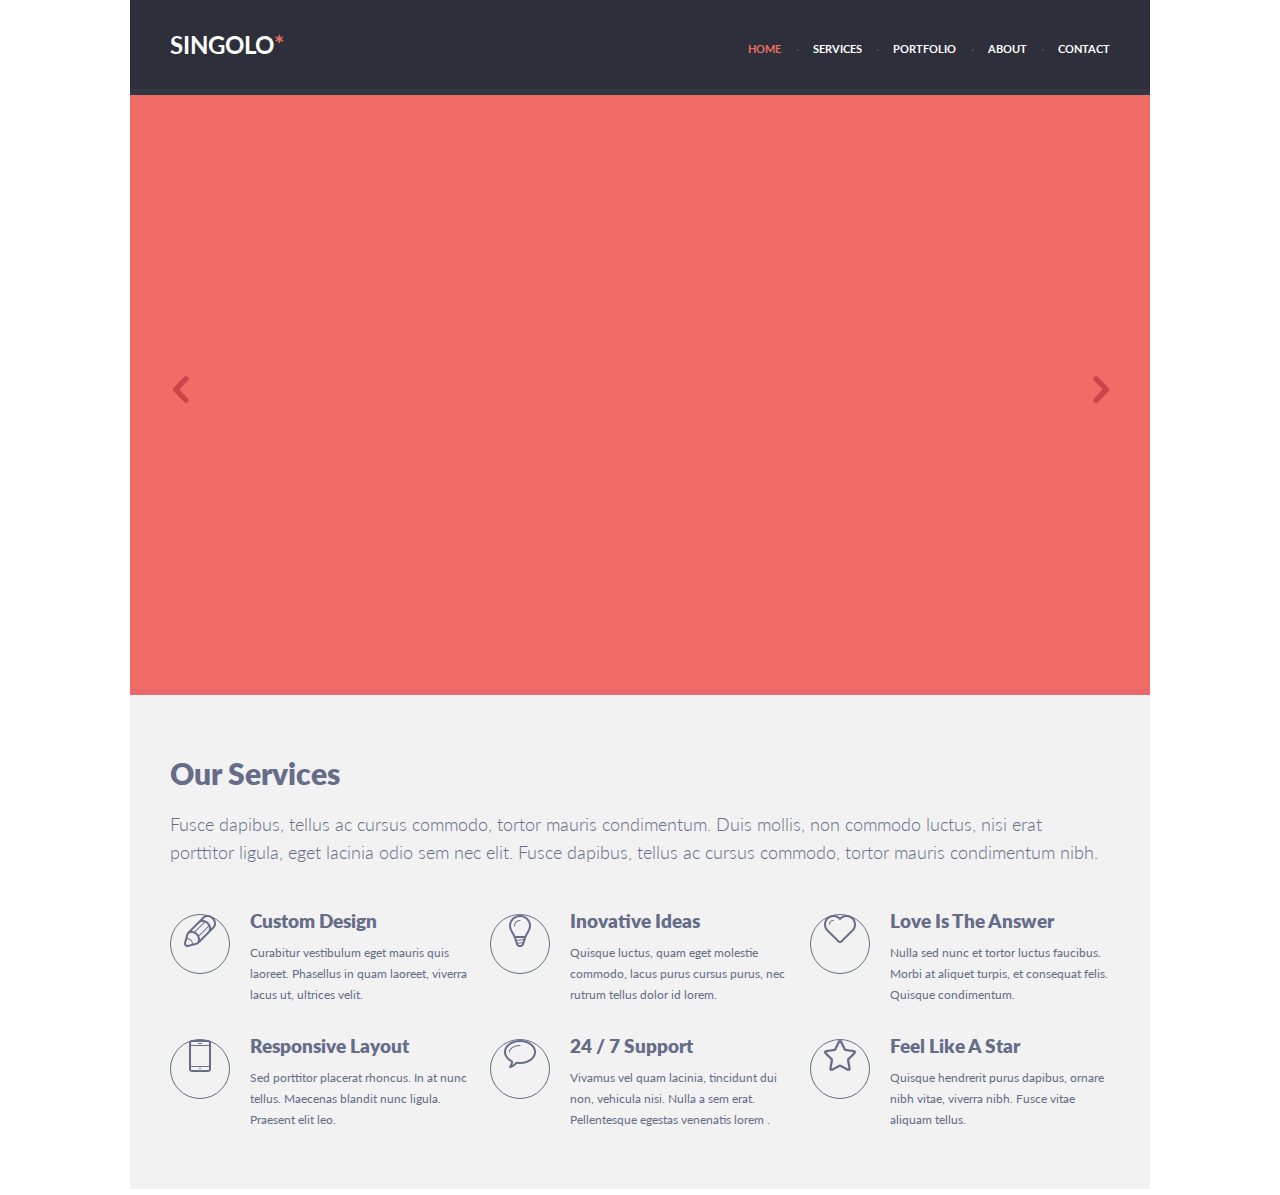
==== Singolo1.html @ 8dba2033 "init: add singolo stage 1" ====
<!DOCTYPE html>
<html lang="en">

<head>
    <meta charset="UTF-8">
    <meta name="viewport" content="width=device-width, initial-scale=1.0">
    <title>Singolo1</title>
    <link rel="stylesheet" href="Singolo1.css">
</head>

<body>
    <header>
        <div class="header">
            <h1>SINGOLO<span>*</span></h1>
            <nav class="header__nav">
                <ul class="nav-list">
                    <li class="list-item list-item_active"><a href="">HOME</a></li>
                    <li class="list-item"><a href="">SERVICES</a></li>
                    <li class="list-item"><a href="">PORTFOLIO</a></li>
                    <li class="list-item"><a href="">ABOUT</a></li>
                    <li class="list-item"><a href="">CONTACT</a></li>
                </ul>
            </nav>
        </div>
    </header>

    <section class="slider">
        <div class="slider__img">

        </div>
        <div class="slider__arrows">
            <a class="left-arrow"></a>
            <a class="right-arrow"></a>
        </div>

    </section>
    <section class="services">
        <div class="article">
            <h2 class="article__header">Our Services</h2>
            <p class="article__text">Fusce dapibus, tellus ac cursus commodo, tortor mauris condimentum. Duis mollis,
                non
                commodo luctus, nisi
                erat porttitor ligula, eget lacinia odio sem nec elit. Fusce dapibus, tellus ac cursus commodo, tortor
                mauris condimentum nibh.</p>
        </div>
        <div class="layout-3-columns">
            <div class="service">
                <div class="service__icon">
                    <img src="assets/images/services/pen.png" alt="pen">
                </div>
                <div class="service__description">
                    <h3>Custom Design</h3>
                    <p>Curabitur vestibulum eget mauris quis laoreet. Phasellus in quam laoreet, viverra lacus ut,
                        ultrices velit.</p>
                </div>

            </div>
            <div class="service">
                <div class="service__icon">
                    <img src="assets/images/services/bulb.png" alt="bulb">
                </div>
                <div class="service__description">
                    <h3>Inovative Ideas</h3>
                    <p>Quisque luctus, quam eget molestie commodo, lacus purus cursus purus, nec rutrum tellus dolor
                        id
                        lorem.</p>
                </div>

            </div>
            <div class="service">
                <div class="service__icon">
                    <img src="assets/images/services/heart.png" alt="heart">
                </div>
                <div class="service__description">
                    <h3>Love Is The Answer</h3>
                    <p>Nulla sed nunc et tortor luctus faucibus. Morbi at aliquet turpis, et consequat felis.
                        Quisque
                        condimentum.</p>
                </div>

            </div>
        </div>
        <div class="layout-3-columns">
            <div class="service">
                <div class="service__icon">
                    <img src="assets/images/services/phone.png" alt="phone">
                </div>
                <div class="service__description">
                    <h3>Responsive Layout</h3>
                    <p>Sed porttitor placerat rhoncus. In at nunc tellus. Maecenas blandit nunc ligula. Praesent
                        elit
                        leo.</p>
                </div>

            </div>
            <div class="service">
                <div class="service__icon">
                    <img src="assets/images/services/bubble.png" alt="bubble">
                </div>
                <div class="service__description">
                    <h3>24 / 7 Support</h3>
                    <p>Vivamus vel quam lacinia, tincidunt dui non, vehicula nisi. Nulla a sem erat. Pellentesque
                        egestas venenatis lorem .</p>
                </div>

            </div>
            <div class="service">
                <div class="service__icon">
                    <img src="assets/images/services/star.png" alt="star">
                </div>
                <div class="service__description">
                    <h3>Feel Like A Star</h3>
                    <p>Quisque hendrerit purus dapibus, ornare nibh vitae, viverra nibh. Fusce vitae aliquam tellus.
                    </p>
                </div>

            </div>

        </div>


    </section>


</body>

</html>
---- Singolo1.css ----
@font-face {
    font-family: Lato-Bold;
    src: url(assets/fonts/Lato-Bold.ttf);
    font-weight: normal;
    font-style: normal;

}

@font-face {
    font-family: Lato-Black;
    src: url(assets/fonts/Lato-Black.ttf);
    font-weight: normal;
    font-style: normal;

}

@font-face {
    font-family: Lato-Light;
    src: url(assets/fonts/Lato-Light.ttf);
    font-weight: normal;
    font-style: normal;

}

@font-face {
    font-family: Lato-Regular;
    src: url(assets/fonts/Lato-Regular.ttf);
    font-weight: normal;
    font-style: normal;

}

* {
    box-sizing: border-box;
    margin: 0;
}

html {
    font-size: 10px;
}

body {
    font-size: 1.6rem;
}

header,
section {
    max-width: 1020px;
    margin: auto;
}

a {
    text-decoration: none;
    color: inherit;
    cursor: pointer;
}

.header {
    display: flex;
    justify-content: space-between;
    align-items: center;
    padding: 0 30px;
    height: 95px;
    border-bottom: solid 6px #323746;
    background-color: #2d303a;
}


h1 {
    padding: 0 10px;
    font-family: Lato-Bold;
    text-decoration: none;
    color: #ffffff;
    font-size: 2.4rem;
}

h1 span {
    color: #f06c64;
}

.header__nav {
    font-family: Lato-Bold;
    padding: 0 10px;
}

.nav-list {
    display: flex;
    padding-top: 7px;
}

.list-item {
    position: relative;
    list-style: none;
    color: #ffffff;
    text-decoration: none;
    font-size: 1.14rem;
    margin-left: 31.5px;

}

.list-item:hover {
    color: #f06c64;

}

.list-item::before {
    content: '.';
    position: absolute;
    left: -17px;
    top: -6px;
    font-size: 1.5rem;
    color: #494e62;
}

.list-item:first-child::before {
    display: none;
}

.list-item_active {
    color: #f06c64;
}

.slider {
    height: 600px;
    border-bottom: solid 6px #ea676b;
    background-color: #f06c64;
    position: relative;
}


.slider__arrows>a {
    display: block;
    position: absolute;
    height: 31px;
    width: 20px;
    background-image: url(assets/images/slider/chev.png);
    background-repeat: no-repeat;
    background-position: center;
}

.left-arrow {
    top: 47%;
    left: 4%;

}

.right-arrow {
    top: 47%;
    right: 3.8%;
    transform: rotate(180deg);
}

.services {
    height: 500px;
    border-bottom: solid 6px #ffffff;
    background-color: #f2f2f2;
    padding: 60px 30px 0;
}

.article {
    margin-bottom: 48px;
    padding: 0 10px;
    color: #666d89;
}

.article__header {
    font-family: Lato-Black;
    font-size: 3rem;
}

.article__text {
    padding-top: 19px;
    line-height: 2.8rem;

    font-family: Lato-Light;
    font-size: 1.8rem;
}

.layout-3-columns {
    display: flex;
    margin-bottom: 34px;
}

.service {
    display: flex;
    width: 320px;

}

.service__icon {
    align-self: flex-start;
    height: 60px;
    width: 60px;
    margin: 0 10px;
    border: solid 1.5px #666d89;
    border-radius: 50%;
    text-align: center;
    vertical-align: middle;
}

.service__icon img {
    display: inline-block;
}

.service__description {
    width: 220px;
    margin: 0 10px;
    color: #666d89;

}

.service__description h3 {
    font-family: Lato-Black;
    font-weight: bold;
    line-height: 1.5rem;
}

.service__description p {
    padding-top: 13px;
    font-family: Lato-Regular;
    font-size: 1.2rem;
    line-height: 2.1rem;

}
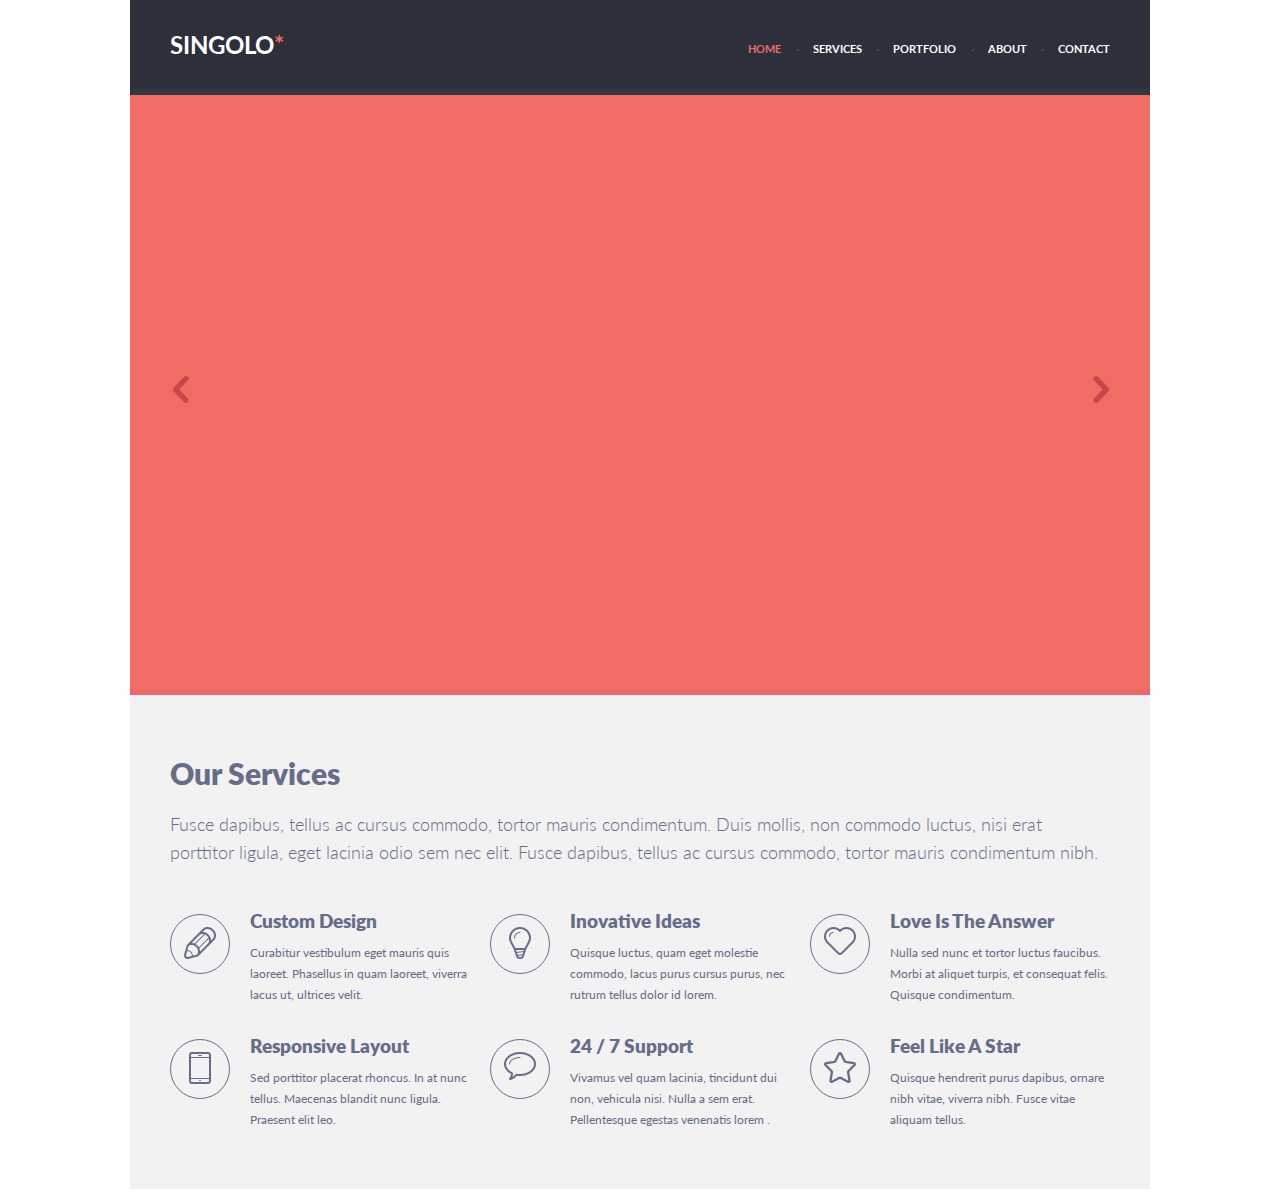
==== commit 63767728: "feat: add iphone images, finish service section" ====
--- a/Singolo1.html
+++ b/Singolo1.html
@@ -1,127 +1,124 @@
 <!DOCTYPE html>
 <html lang="en">
+  <head>
+    <meta charset="UTF-8" />
+    <meta name="viewport" content="width=device-width, initial-scale=1.0" />
+    <title>Singolo1</title>
+    <link rel="stylesheet" href="Singolo1.css" />
+  </head>
 
-<head>
-    <meta charset="UTF-8">
-    <meta name="viewport" content="width=device-width, initial-scale=1.0">
-    <title>Singolo1</title>
-    <link rel="stylesheet" href="Singolo1.css">
-</head>
-
-<body>
+  <body>
     <header>
-        <div class="header">
-            <h1>SINGOLO<span>*</span></h1>
-            <nav class="header__nav">
-                <ul class="nav-list">
-                    <li class="list-item list-item_active"><a href="">HOME</a></li>
-                    <li class="list-item"><a href="">SERVICES</a></li>
-                    <li class="list-item"><a href="">PORTFOLIO</a></li>
-                    <li class="list-item"><a href="">ABOUT</a></li>
-                    <li class="list-item"><a href="">CONTACT</a></li>
-                </ul>
-            </nav>
-        </div>
+      <div class="header">
+        <h1>SINGOLO<span>*</span></h1>
+        <nav class="header__nav">
+          <ul class="nav-list">
+            <li class="list-item list-item_active"><a href="">HOME</a></li>
+            <li class="list-item"><a href="">SERVICES</a></li>
+            <li class="list-item"><a href="">PORTFOLIO</a></li>
+            <li class="list-item"><a href="">ABOUT</a></li>
+            <li class="list-item"><a href="">CONTACT</a></li>
+          </ul>
+        </nav>
+      </div>
     </header>
 
     <section class="slider">
-        <div class="slider__img">
-
-        </div>
-        <div class="slider__arrows">
-            <a class="left-arrow"></a>
-            <a class="right-arrow"></a>
-        </div>
-
+      <div class="slider__arrows">
+        <a class="left-arrow"></a>
+        <a class="right-arrow"></a>
+      </div>
+      <div class="slider__img">
+        <div class="iphone"></div>
+        <div class="iphone iphone_horizontal"></div>
+      </div>
     </section>
     <section class="services">
-        <div class="article">
-            <h2 class="article__header">Our Services</h2>
-            <p class="article__text">Fusce dapibus, tellus ac cursus commodo, tortor mauris condimentum. Duis mollis,
-                non
-                commodo luctus, nisi
-                erat porttitor ligula, eget lacinia odio sem nec elit. Fusce dapibus, tellus ac cursus commodo, tortor
-                mauris condimentum nibh.</p>
+      <div class="article">
+        <h2 class="article__header">Our Services</h2>
+        <p class="article__text">
+          Fusce dapibus, tellus ac cursus commodo, tortor mauris condimentum.
+          Duis mollis, non commodo luctus, nisi erat porttitor ligula, eget
+          lacinia odio sem nec elit. Fusce dapibus, tellus ac cursus commodo,
+          tortor mauris condimentum nibh.
+        </p>
+      </div>
+      <div class="layout-3-columns">
+        <div class="service">
+          <div class="service__icon">
+            <img src="assets/images/services/pen.png" alt="pen" />
+          </div>
+          <div class="service__description">
+            <h3>Custom Design</h3>
+            <p>
+              Curabitur vestibulum eget mauris quis laoreet. Phasellus in quam
+              laoreet, viverra lacus ut, ultrices velit.
+            </p>
+          </div>
         </div>
-        <div class="layout-3-columns">
-            <div class="service">
-                <div class="service__icon">
-                    <img src="assets/images/services/pen.png" alt="pen">
-                </div>
-                <div class="service__description">
-                    <h3>Custom Design</h3>
-                    <p>Curabitur vestibulum eget mauris quis laoreet. Phasellus in quam laoreet, viverra lacus ut,
-                        ultrices velit.</p>
-                </div>
-
-            </div>
-            <div class="service">
-                <div class="service__icon">
-                    <img src="assets/images/services/bulb.png" alt="bulb">
-                </div>
-                <div class="service__description">
-                    <h3>Inovative Ideas</h3>
-                    <p>Quisque luctus, quam eget molestie commodo, lacus purus cursus purus, nec rutrum tellus dolor
-                        id
-                        lorem.</p>
-                </div>
-
-            </div>
-            <div class="service">
-                <div class="service__icon">
-                    <img src="assets/images/services/heart.png" alt="heart">
-                </div>
-                <div class="service__description">
-                    <h3>Love Is The Answer</h3>
-                    <p>Nulla sed nunc et tortor luctus faucibus. Morbi at aliquet turpis, et consequat felis.
-                        Quisque
-                        condimentum.</p>
-                </div>
-
-            </div>
+        <div class="service">
+          <div class="service__icon">
+            <img src="assets/images/services/bulb.png" alt="bulb" />
+          </div>
+          <div class="service__description">
+            <h3>Inovative Ideas</h3>
+            <p>
+              Quisque luctus, quam eget molestie commodo, lacus purus cursus
+              purus, nec rutrum tellus dolor id lorem.
+            </p>
+          </div>
         </div>
-        <div class="layout-3-columns">
-            <div class="service">
-                <div class="service__icon">
-                    <img src="assets/images/services/phone.png" alt="phone">
-                </div>
-                <div class="service__description">
-                    <h3>Responsive Layout</h3>
-                    <p>Sed porttitor placerat rhoncus. In at nunc tellus. Maecenas blandit nunc ligula. Praesent
-                        elit
-                        leo.</p>
-                </div>
-
-            </div>
-            <div class="service">
-                <div class="service__icon">
-                    <img src="assets/images/services/bubble.png" alt="bubble">
-                </div>
-                <div class="service__description">
-                    <h3>24 / 7 Support</h3>
-                    <p>Vivamus vel quam lacinia, tincidunt dui non, vehicula nisi. Nulla a sem erat. Pellentesque
-                        egestas venenatis lorem .</p>
-                </div>
-
-            </div>
-            <div class="service">
-                <div class="service__icon">
-                    <img src="assets/images/services/star.png" alt="star">
-                </div>
-                <div class="service__description">
-                    <h3>Feel Like A Star</h3>
-                    <p>Quisque hendrerit purus dapibus, ornare nibh vitae, viverra nibh. Fusce vitae aliquam tellus.
-                    </p>
-                </div>
-
-            </div>
-
+        <div class="service">
+          <div class="service__icon">
+            <img src="assets/images/services/heart.png" alt="heart" />
+          </div>
+          <div class="service__description">
+            <h3>Love Is The Answer</h3>
+            <p>
+              Nulla sed nunc et tortor luctus faucibus. Morbi at aliquet turpis,
+              et consequat felis. Quisque condimentum.
+            </p>
+          </div>
         </div>
-
-
+      </div>
+      <div class="layout-3-columns">
+        <div class="service">
+          <div class="service__icon">
+            <img src="assets/images/services/phone.png" alt="phone" />
+          </div>
+          <div class="service__description">
+            <h3>Responsive Layout</h3>
+            <p>
+              Sed porttitor placerat rhoncus. In at nunc tellus. Maecenas
+              blandit nunc ligula. Praesent elit leo.
+            </p>
+          </div>
+        </div>
+        <div class="service">
+          <div class="service__icon">
+            <img src="assets/images/services/bubble.png" alt="bubble" />
+          </div>
+          <div class="service__description">
+            <h3>24 / 7 Support</h3>
+            <p>
+              Vivamus vel quam lacinia, tincidunt dui non, vehicula nisi. Nulla
+              a sem erat. Pellentesque egestas venenatis lorem .
+            </p>
+          </div>
+        </div>
+        <div class="service">
+          <div class="service__icon">
+            <img src="assets/images/services/star.png" alt="star" />
+          </div>
+          <div class="service__description">
+            <h3>Feel Like A Star</h3>
+            <p>
+              Quisque hendrerit purus dapibus, ornare nibh vitae, viverra nibh.
+              Fusce vitae aliquam tellus.
+            </p>
+          </div>
+        </div>
+      </div>
     </section>
-
-
-</body>
-
-</html>+  </body>
+</html>
--- a/Singolo1.css
+++ b/Singolo1.css
@@ -1,224 +1,213 @@
 @font-face {
-    font-family: Lato-Bold;
-    src: url(assets/fonts/Lato-Bold.ttf);
-    font-weight: normal;
-    font-style: normal;
-
-}
-
-@font-face {
-    font-family: Lato-Black;
-    src: url(assets/fonts/Lato-Black.ttf);
-    font-weight: normal;
-    font-style: normal;
-
-}
-
-@font-face {
-    font-family: Lato-Light;
-    src: url(assets/fonts/Lato-Light.ttf);
-    font-weight: normal;
-    font-style: normal;
-
-}
-
-@font-face {
-    font-family: Lato-Regular;
-    src: url(assets/fonts/Lato-Regular.ttf);
-    font-weight: normal;
-    font-style: normal;
-
+  font-family: Lato-Bold;
+  src: url(assets/fonts/Lato-Bold.ttf);
+  font-weight: normal;
+  font-style: normal;
+}
+
+@font-face {
+  font-family: Lato-Black;
+  src: url(assets/fonts/Lato-Black.ttf);
+  font-weight: normal;
+  font-style: normal;
+}
+
+@font-face {
+  font-family: Lato-Light;
+  src: url(assets/fonts/Lato-Light.ttf);
+  font-weight: normal;
+  font-style: normal;
+}
+
+@font-face {
+  font-family: Lato-Regular;
+  src: url(assets/fonts/Lato-Regular.ttf);
+  font-weight: normal;
+  font-style: normal;
 }
 
 * {
-    box-sizing: border-box;
-    margin: 0;
+  box-sizing: border-box;
+  margin: 0;
 }
 
 html {
-    font-size: 10px;
+  font-size: 10px;
 }
 
 body {
-    font-size: 1.6rem;
+  font-size: 1.6rem;
 }
 
 header,
 section {
-    max-width: 1020px;
-    margin: auto;
+  max-width: 1020px;
+  margin: auto;
 }
 
 a {
-    text-decoration: none;
-    color: inherit;
-    cursor: pointer;
+  text-decoration: none;
+  color: inherit;
+  cursor: pointer;
 }
 
 .header {
-    display: flex;
-    justify-content: space-between;
-    align-items: center;
-    padding: 0 30px;
-    height: 95px;
-    border-bottom: solid 6px #323746;
-    background-color: #2d303a;
-}
-
+  display: flex;
+  justify-content: space-between;
+  align-items: center;
+  padding: 0 30px;
+  height: 95px;
+  border-bottom: solid 6px #323746;
+  background-color: #2d303a;
+}
 
 h1 {
-    padding: 0 10px;
-    font-family: Lato-Bold;
-    text-decoration: none;
-    color: #ffffff;
-    font-size: 2.4rem;
+  padding: 0 10px;
+  font-family: Lato-Bold;
+  text-decoration: none;
+  color: #ffffff;
+  font-size: 2.4rem;
 }
 
 h1 span {
-    color: #f06c64;
+  color: #f06c64;
 }
 
 .header__nav {
-    font-family: Lato-Bold;
-    padding: 0 10px;
+  font-family: Lato-Bold;
+  padding: 0 10px;
 }
 
 .nav-list {
-    display: flex;
-    padding-top: 7px;
+  display: flex;
+  padding-top: 7px;
 }
 
 .list-item {
-    position: relative;
-    list-style: none;
-    color: #ffffff;
-    text-decoration: none;
-    font-size: 1.14rem;
-    margin-left: 31.5px;
-
+  position: relative;
+  list-style: none;
+  color: #ffffff;
+  text-decoration: none;
+  font-size: 1.14rem;
+  margin-left: 31.5px;
 }
 
 .list-item:hover {
-    color: #f06c64;
-
+  color: #f06c64;
 }
 
 .list-item::before {
-    content: '.';
-    position: absolute;
-    left: -17px;
-    top: -6px;
-    font-size: 1.5rem;
-    color: #494e62;
+  content: ".";
+  position: absolute;
+  left: -17px;
+  top: -6px;
+  font-size: 1.5rem;
+  color: #494e62;
 }
 
 .list-item:first-child::before {
-    display: none;
+  display: none;
 }
 
 .list-item_active {
-    color: #f06c64;
+  color: #f06c64;
 }
 
 .slider {
-    height: 600px;
-    border-bottom: solid 6px #ea676b;
-    background-color: #f06c64;
-    position: relative;
-}
-
-
-.slider__arrows>a {
-    display: block;
-    position: absolute;
-    height: 31px;
-    width: 20px;
-    background-image: url(assets/images/slider/chev.png);
-    background-repeat: no-repeat;
-    background-position: center;
+  height: 600px;
+  border-bottom: solid 6px #ea676b;
+  background-color: #f06c64;
+  position: relative;
+}
+
+.slider__arrows > a {
+  display: block;
+  position: absolute;
+  height: 31px;
+  width: 20px;
+  background-image: url(assets/images/slider/chev.png);
+  background-repeat: no-repeat;
+  background-position: center;
 }
 
 .left-arrow {
-    top: 47%;
-    left: 4%;
-
+  top: 47%;
+  left: 4%;
 }
 
 .right-arrow {
-    top: 47%;
-    right: 3.8%;
-    transform: rotate(180deg);
+  top: 47%;
+  right: 3.8%;
+  transform: rotate(180deg);
+}
+.slider__img {
 }
 
 .services {
-    height: 500px;
-    border-bottom: solid 6px #ffffff;
-    background-color: #f2f2f2;
-    padding: 60px 30px 0;
+  height: 500px;
+  border-bottom: solid 6px #ffffff;
+  background-color: #f2f2f2;
+  padding: 60px 30px 0;
 }
 
 .article {
-    margin-bottom: 48px;
-    padding: 0 10px;
-    color: #666d89;
+  margin-bottom: 48px;
+  padding: 0 10px;
+  color: #666d89;
 }
 
 .article__header {
-    font-family: Lato-Black;
-    font-size: 3rem;
+  font-family: Lato-Black;
+  font-size: 3rem;
 }
 
 .article__text {
-    padding-top: 19px;
-    line-height: 2.8rem;
-
-    font-family: Lato-Light;
-    font-size: 1.8rem;
+  padding-top: 19px;
+  line-height: 2.8rem;
+
+  font-family: Lato-Light;
+  font-size: 1.8rem;
 }
 
 .layout-3-columns {
-    display: flex;
-    margin-bottom: 34px;
+  display: flex;
+  margin-bottom: 34px;
 }
 
 .service {
-    display: flex;
-    width: 320px;
-
+  display: flex;
+  width: 320px;
 }
 
 .service__icon {
-    align-self: flex-start;
-    height: 60px;
-    width: 60px;
-    margin: 0 10px;
-    border: solid 1.5px #666d89;
-    border-radius: 50%;
-    text-align: center;
-    vertical-align: middle;
+  align-self: flex-start;
+  height: 60px;
+  width: 60px;
+  margin: 0 10px;
+  border: solid 1.5px #666d89;
+  border-radius: 50%;
+  text-align: center;
+  padding-top: 12px;
 }
 
 .service__icon img {
-    display: inline-block;
 }
 
 .service__description {
-    width: 220px;
-    margin: 0 10px;
-    color: #666d89;
-
+  width: 220px;
+  margin: 0 10px;
+  color: #666d89;
 }
 
 .service__description h3 {
-    font-family: Lato-Black;
-    font-weight: bold;
-    line-height: 1.5rem;
+  font-family: Lato-Black;
+  font-weight: bold;
+  line-height: 1.5rem;
 }
 
 .service__description p {
-    padding-top: 13px;
-    font-family: Lato-Regular;
-    font-size: 1.2rem;
-    line-height: 2.1rem;
-
-}+  padding-top: 13px;
+  font-family: Lato-Regular;
+  font-size: 1.2rem;
+  line-height: 2.1rem;
+}
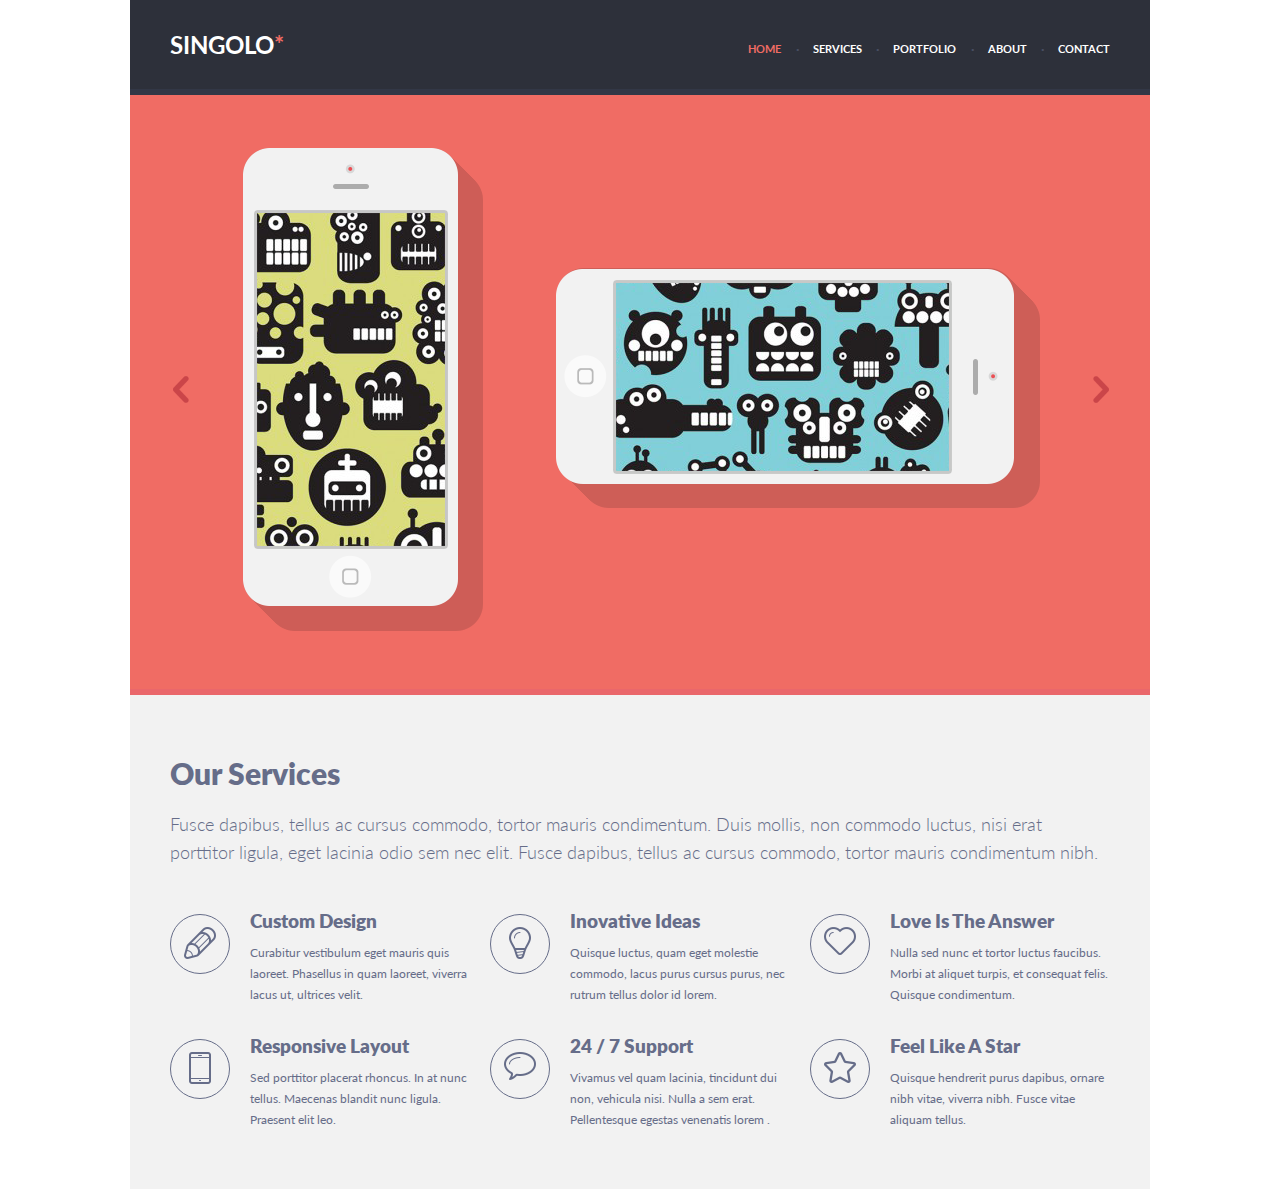
==== commit 2d2b70e2: "feat: add slider images" ====
--- a/Singolo1.html
+++ b/Singolo1.html
@@ -1,124 +1,131 @@
 <!DOCTYPE html>
 <html lang="en">
-  <head>
+
+<head>
     <meta charset="UTF-8" />
     <meta name="viewport" content="width=device-width, initial-scale=1.0" />
     <title>Singolo1</title>
     <link rel="stylesheet" href="Singolo1.css" />
-  </head>
+</head>
 
-  <body>
+<body>
     <header>
-      <div class="header">
-        <h1>SINGOLO<span>*</span></h1>
-        <nav class="header__nav">
-          <ul class="nav-list">
-            <li class="list-item list-item_active"><a href="">HOME</a></li>
-            <li class="list-item"><a href="">SERVICES</a></li>
-            <li class="list-item"><a href="">PORTFOLIO</a></li>
-            <li class="list-item"><a href="">ABOUT</a></li>
-            <li class="list-item"><a href="">CONTACT</a></li>
-          </ul>
-        </nav>
-      </div>
+        <div class="header">
+            <h1>SINGOLO<span>*</span></h1>
+            <nav class="header__nav">
+                <ul class="nav-list">
+                    <li class="list-item list-item_active"><a href="">HOME</a></li>
+                    <li class="list-item"><a href="">SERVICES</a></li>
+                    <li class="list-item"><a href="">PORTFOLIO</a></li>
+                    <li class="list-item"><a href="">ABOUT</a></li>
+                    <li class="list-item"><a href="">CONTACT</a></li>
+                </ul>
+            </nav>
+        </div>
     </header>
 
     <section class="slider">
-      <div class="slider__arrows">
-        <a class="left-arrow"></a>
-        <a class="right-arrow"></a>
-      </div>
-      <div class="slider__img">
-        <div class="iphone"></div>
-        <div class="iphone iphone_horizontal"></div>
-      </div>
+        <div class="slider__arrows">
+            <a class="left-arrow"></a>
+            <a class="right-arrow"></a>
+        </div>
+        <div class="slider__img">
+            <div class="iphone iphone_vertical"></div>
+            <div class="shadow shadow_vertical"></div>
+            <div class="display display_vertical"></div>
+            <div class="iphone iphone_horizontal"></div>
+            <div class="shadow shadow_horizontal"></div>
+            <div class="display display_horizontal"></div>
+
+        </div>
     </section>
     <section class="services">
-      <div class="article">
-        <h2 class="article__header">Our Services</h2>
-        <p class="article__text">
-          Fusce dapibus, tellus ac cursus commodo, tortor mauris condimentum.
-          Duis mollis, non commodo luctus, nisi erat porttitor ligula, eget
-          lacinia odio sem nec elit. Fusce dapibus, tellus ac cursus commodo,
-          tortor mauris condimentum nibh.
-        </p>
-      </div>
-      <div class="layout-3-columns">
-        <div class="service">
-          <div class="service__icon">
-            <img src="assets/images/services/pen.png" alt="pen" />
-          </div>
-          <div class="service__description">
-            <h3>Custom Design</h3>
-            <p>
-              Curabitur vestibulum eget mauris quis laoreet. Phasellus in quam
-              laoreet, viverra lacus ut, ultrices velit.
+        <div class="article">
+            <h2 class="article__header">Our Services</h2>
+            <p class="article__text">
+                Fusce dapibus, tellus ac cursus commodo, tortor mauris condimentum.
+                Duis mollis, non commodo luctus, nisi erat porttitor ligula, eget
+                lacinia odio sem nec elit. Fusce dapibus, tellus ac cursus commodo,
+                tortor mauris condimentum nibh.
             </p>
-          </div>
         </div>
-        <div class="service">
-          <div class="service__icon">
-            <img src="assets/images/services/bulb.png" alt="bulb" />
-          </div>
-          <div class="service__description">
-            <h3>Inovative Ideas</h3>
-            <p>
-              Quisque luctus, quam eget molestie commodo, lacus purus cursus
-              purus, nec rutrum tellus dolor id lorem.
-            </p>
-          </div>
+        <div class="layout-3-columns">
+            <div class="service">
+                <div class="service__icon">
+                    <img src="assets/images/services/pen.png" alt="pen" />
+                </div>
+                <div class="service__description">
+                    <h3>Custom Design</h3>
+                    <p>
+                        Curabitur vestibulum eget mauris quis laoreet. Phasellus in quam
+                        laoreet, viverra lacus ut, ultrices velit.
+                    </p>
+                </div>
+            </div>
+            <div class="service">
+                <div class="service__icon">
+                    <img src="assets/images/services/bulb.png" alt="bulb" />
+                </div>
+                <div class="service__description">
+                    <h3>Inovative Ideas</h3>
+                    <p>
+                        Quisque luctus, quam eget molestie commodo, lacus purus cursus
+                        purus, nec rutrum tellus dolor id lorem.
+                    </p>
+                </div>
+            </div>
+            <div class="service">
+                <div class="service__icon">
+                    <img src="assets/images/services/heart.png" alt="heart" />
+                </div>
+                <div class="service__description">
+                    <h3>Love Is The Answer</h3>
+                    <p>
+                        Nulla sed nunc et tortor luctus faucibus. Morbi at aliquet turpis,
+                        et consequat felis. Quisque condimentum.
+                    </p>
+                </div>
+            </div>
         </div>
-        <div class="service">
-          <div class="service__icon">
-            <img src="assets/images/services/heart.png" alt="heart" />
-          </div>
-          <div class="service__description">
-            <h3>Love Is The Answer</h3>
-            <p>
-              Nulla sed nunc et tortor luctus faucibus. Morbi at aliquet turpis,
-              et consequat felis. Quisque condimentum.
-            </p>
-          </div>
+        <div class="layout-3-columns">
+            <div class="service">
+                <div class="service__icon">
+                    <img src="assets/images/services/phone.png" alt="phone" />
+                </div>
+                <div class="service__description">
+                    <h3>Responsive Layout</h3>
+                    <p>
+                        Sed porttitor placerat rhoncus. In at nunc tellus. Maecenas
+                        blandit nunc ligula. Praesent elit leo.
+                    </p>
+                </div>
+            </div>
+            <div class="service">
+                <div class="service__icon">
+                    <img src="assets/images/services/bubble.png" alt="bubble" />
+                </div>
+                <div class="service__description">
+                    <h3>24 / 7 Support</h3>
+                    <p>
+                        Vivamus vel quam lacinia, tincidunt dui non, vehicula nisi. Nulla
+                        a sem erat. Pellentesque egestas venenatis lorem .
+                    </p>
+                </div>
+            </div>
+            <div class="service">
+                <div class="service__icon">
+                    <img src="assets/images/services/star.png" alt="star" />
+                </div>
+                <div class="service__description">
+                    <h3>Feel Like A Star</h3>
+                    <p>
+                        Quisque hendrerit purus dapibus, ornare nibh vitae, viverra nibh.
+                        Fusce vitae aliquam tellus.
+                    </p>
+                </div>
+            </div>
         </div>
-      </div>
-      <div class="layout-3-columns">
-        <div class="service">
-          <div class="service__icon">
-            <img src="assets/images/services/phone.png" alt="phone" />
-          </div>
-          <div class="service__description">
-            <h3>Responsive Layout</h3>
-            <p>
-              Sed porttitor placerat rhoncus. In at nunc tellus. Maecenas
-              blandit nunc ligula. Praesent elit leo.
-            </p>
-          </div>
-        </div>
-        <div class="service">
-          <div class="service__icon">
-            <img src="assets/images/services/bubble.png" alt="bubble" />
-          </div>
-          <div class="service__description">
-            <h3>24 / 7 Support</h3>
-            <p>
-              Vivamus vel quam lacinia, tincidunt dui non, vehicula nisi. Nulla
-              a sem erat. Pellentesque egestas venenatis lorem .
-            </p>
-          </div>
-        </div>
-        <div class="service">
-          <div class="service__icon">
-            <img src="assets/images/services/star.png" alt="star" />
-          </div>
-          <div class="service__description">
-            <h3>Feel Like A Star</h3>
-            <p>
-              Quisque hendrerit purus dapibus, ornare nibh vitae, viverra nibh.
-              Fusce vitae aliquam tellus.
-            </p>
-          </div>
-        </div>
-      </div>
     </section>
-  </body>
-</html>
+</body>
+
+</html>--- a/Singolo1.css
+++ b/Singolo1.css
@@ -141,6 +141,57 @@
   transform: rotate(180deg);
 }
 .slider__img {
+  position: relative;
+}
+.iphone {
+  width: 220px;
+  height: 460px;
+  position: absolute;
+  background-image: url(./assets/images/slider/iPhone.png);
+  background-repeat: no-repeat;
+  z-index: 10;
+}
+.iphone_vertical {
+  top: 53px;
+  left: 113px;
+}
+.iphone_horizontal {
+  transform: rotate(90deg);
+  top: 54px;
+  left: 544px;
+}
+.shadow {
+  width: 240px;
+  height: 490px;
+  position: absolute;
+  background-image: url(./assets/images/slider/ShadowV.png);
+  background-repeat: no-repeat;
+}
+.shadow_vertical {
+  top: 53px;
+  left: 113px;
+}
+.shadow_horizontal {
+  transform: scale(1, -1) rotate(-90deg);
+  top: 48px;
+  left: 552px;
+}
+.display {
+  width: 340px;
+  height: 340px;
+  position: absolute;
+  z-index: 20;
+  background-repeat: no-repeat;
+}
+.display_vertical {
+  top: 115px;
+  left: 124px;
+  background-image: url(./assets/images/slider/displayV.png);
+}
+.display_horizontal {
+  top: 185px;
+  left: 483px;
+  background-image: url(./assets/images/slider/displayH.png);
 }
 
 .services {
@@ -190,9 +241,6 @@
   padding-top: 12px;
 }
 
-.service__icon img {
-}
-
 .service__description {
   width: 220px;
   margin: 0 10px;
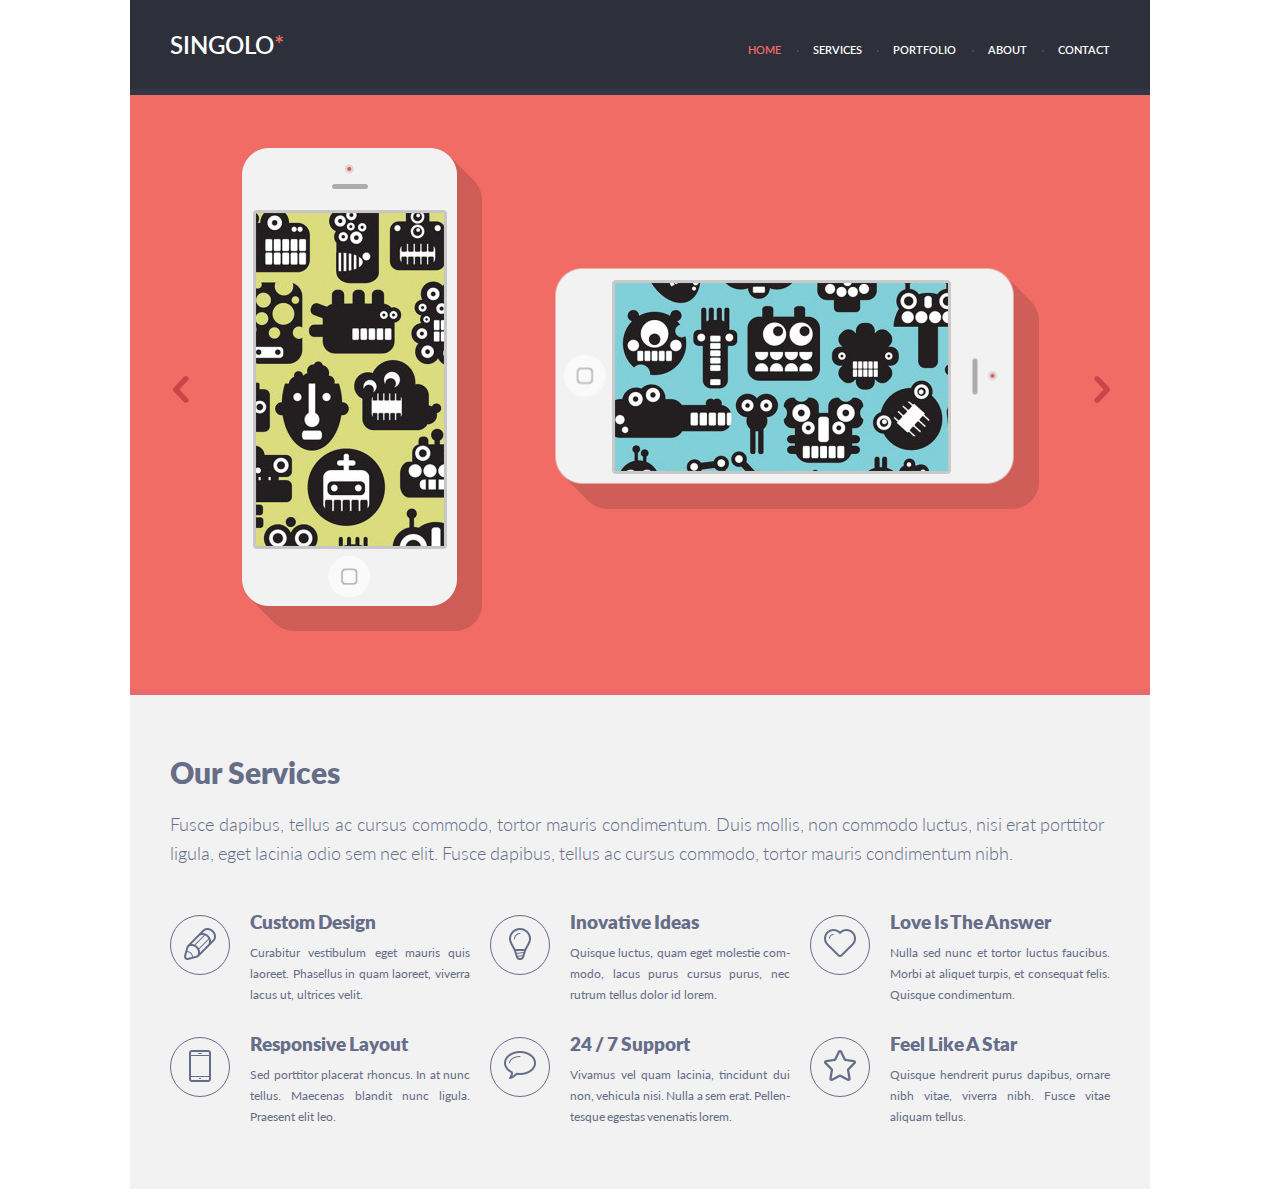
==== commit b937654b: "feat: add font file, css html formattng" ====
--- a/Singolo1.html
+++ b/Singolo1.html
@@ -1,131 +1,133 @@
 <!DOCTYPE html>
 <html lang="en">
-
-<head>
+  <head>
     <meta charset="UTF-8" />
     <meta name="viewport" content="width=device-width, initial-scale=1.0" />
     <title>Singolo1</title>
-    <link rel="stylesheet" href="Singolo1.css" />
-</head>
+    <link rel="stylesheet" href="./Singolo1.css" />
+  </head>
 
-<body>
+  <body>
     <header>
-        <div class="header">
-            <h1>SINGOLO<span>*</span></h1>
-            <nav class="header__nav">
-                <ul class="nav-list">
-                    <li class="list-item list-item_active"><a href="">HOME</a></li>
-                    <li class="list-item"><a href="">SERVICES</a></li>
-                    <li class="list-item"><a href="">PORTFOLIO</a></li>
-                    <li class="list-item"><a href="">ABOUT</a></li>
-                    <li class="list-item"><a href="">CONTACT</a></li>
-                </ul>
-            </nav>
-        </div>
+      <div class="header">
+        <h1 class="logo">SINGOLO<span>*</span></h1>
+        <nav class="header__nav">
+          <ul class="nav-list">
+            <li class="list-item list-item_active"><a href="">HOME</a></li>
+            <li class="list-item"><a href="">SERVICES</a></li>
+            <li class="list-item"><a href="">PORTFOLIO</a></li>
+            <li class="list-item"><a href="">ABOUT</a></li>
+            <li class="list-item"><a href="">CONTACT</a></li>
+          </ul>
+        </nav>
+      </div>
     </header>
 
-    <section class="slider">
-        <div class="slider__arrows">
-            <a class="left-arrow"></a>
-            <a class="right-arrow"></a>
+    <div class="slider">
+      <div class="slider__arrows">
+        <a class="arrow arrow_left"></a>
+        <a class="arrow arrow_right"></a>
+      </div>
+      <div class="slider__img">
+        <div class="iphone iphone_vertical"></div>
+        <div class="shadow shadow_vertical"></div>
+        <div class="display display_vertical"></div>
+        <div class="iphone iphone_horizontal"></div>
+        <div class="shadow shadow_horizontal"></div>
+        <div class="display display_horizontal"></div>
+      </div>
+    </div>
+    <section class="services">
+      <div class="article">
+        <h2 class="article__header">Our Services</h2>
+        <p class="article__text">
+          Fusce dapibus, tellus ac cursus commodo, tortor mauris condimentum.
+          <span
+            >Duis mollis, non commodo luctus, nisi erat porttitor ligula, eget
+            lacinia odio sem nec elit. Fusce dapibus, tellus ac cursus commodo,
+            tortor mauris condimentum nibh.</span
+          >
+        </p>
+      </div>
+      <div class="layout-3-columns">
+        <div class="service">
+          <div class="service__icon">
+            <img src="./assets/images/services/pen.png" alt="pen" />
+          </div>
+          <div class="service__description">
+            <h3>Custom Design</h3>
+            <p>
+              Curabitur vestibulum eget mauris quis laoreet. Phasellus in quam
+              laoreet, viverra lacus ut, ultrices velit.
+            </p>
+          </div>
         </div>
-        <div class="slider__img">
-            <div class="iphone iphone_vertical"></div>
-            <div class="shadow shadow_vertical"></div>
-            <div class="display display_vertical"></div>
-            <div class="iphone iphone_horizontal"></div>
-            <div class="shadow shadow_horizontal"></div>
-            <div class="display display_horizontal"></div>
-
+        <div class="service">
+          <div class="service__icon">
+            <img src="./assets/images/services/bulb.png" alt="bulb" />
+          </div>
+          <div class="service__description">
+            <h3>Inovative Ideas</h3>
+            <p>
+              Quisque luctus, quam eget molestie com&shy;modo, lacus purus
+              cursus purus, nec rutrum tellus dolor id lorem.
+            </p>
+          </div>
         </div>
+        <div class="service">
+          <div class="service__icon">
+            <img src="./assets/images/services/heart.png" alt="heart" />
+          </div>
+          <div class="service__description">
+            <h3>Love Is The Answer</h3>
+            <p>
+              Nulla sed nunc et tortor luctus faucibus. Morbi at aliquet turpis,
+              et consequat felis. Quisque condimentum.
+            </p>
+          </div>
+        </div>
+      </div>
+      <div class="layout-3-columns">
+        <div class="service">
+          <div class="service__icon">
+            <img src="./assets/images/services/phone.png" alt="phone" />
+          </div>
+          <div class="service__description">
+            <h3>Responsive Layout</h3>
+            <p>
+              Sed porttitor placerat rhoncus. In at nunc tellus. Maecenas
+              blandit nunc ligula. Prae&shy;sent elit leo.
+            </p>
+          </div>
+        </div>
+        <div class="service">
+          <div class="service__icon">
+            <img src="./assets/images/services/bubble.png" alt="bubble" />
+          </div>
+          <div class="service__description">
+            <h3>24 / 7 Support</h3>
+            <p>
+              Vivamus vel quam lacinia, tincidunt dui
+              <span
+                >non, vehicula nisi. Nulla a sem erat. Pellen&shy;tesque egestas
+                venenatis lorem.</span
+              >
+            </p>
+          </div>
+        </div>
+        <div class="service">
+          <div class="service__icon">
+            <img src="./assets/images/services/star.png" alt="star" />
+          </div>
+          <div class="service__description">
+            <h3>Feel Like A Star</h3>
+            <p>
+              Quisque hendrerit purus dapibus, ornare nibh vitae, viverra nibh.
+              Fusce vitae aliquam tellus.
+            </p>
+          </div>
+        </div>
+      </div>
     </section>
-    <section class="services">
-        <div class="article">
-            <h2 class="article__header">Our Services</h2>
-            <p class="article__text">
-                Fusce dapibus, tellus ac cursus commodo, tortor mauris condimentum.
-                Duis mollis, non commodo luctus, nisi erat porttitor ligula, eget
-                lacinia odio sem nec elit. Fusce dapibus, tellus ac cursus commodo,
-                tortor mauris condimentum nibh.
-            </p>
-        </div>
-        <div class="layout-3-columns">
-            <div class="service">
-                <div class="service__icon">
-                    <img src="assets/images/services/pen.png" alt="pen" />
-                </div>
-                <div class="service__description">
-                    <h3>Custom Design</h3>
-                    <p>
-                        Curabitur vestibulum eget mauris quis laoreet. Phasellus in quam
-                        laoreet, viverra lacus ut, ultrices velit.
-                    </p>
-                </div>
-            </div>
-            <div class="service">
-                <div class="service__icon">
-                    <img src="assets/images/services/bulb.png" alt="bulb" />
-                </div>
-                <div class="service__description">
-                    <h3>Inovative Ideas</h3>
-                    <p>
-                        Quisque luctus, quam eget molestie commodo, lacus purus cursus
-                        purus, nec rutrum tellus dolor id lorem.
-                    </p>
-                </div>
-            </div>
-            <div class="service">
-                <div class="service__icon">
-                    <img src="assets/images/services/heart.png" alt="heart" />
-                </div>
-                <div class="service__description">
-                    <h3>Love Is The Answer</h3>
-                    <p>
-                        Nulla sed nunc et tortor luctus faucibus. Morbi at aliquet turpis,
-                        et consequat felis. Quisque condimentum.
-                    </p>
-                </div>
-            </div>
-        </div>
-        <div class="layout-3-columns">
-            <div class="service">
-                <div class="service__icon">
-                    <img src="assets/images/services/phone.png" alt="phone" />
-                </div>
-                <div class="service__description">
-                    <h3>Responsive Layout</h3>
-                    <p>
-                        Sed porttitor placerat rhoncus. In at nunc tellus. Maecenas
-                        blandit nunc ligula. Praesent elit leo.
-                    </p>
-                </div>
-            </div>
-            <div class="service">
-                <div class="service__icon">
-                    <img src="assets/images/services/bubble.png" alt="bubble" />
-                </div>
-                <div class="service__description">
-                    <h3>24 / 7 Support</h3>
-                    <p>
-                        Vivamus vel quam lacinia, tincidunt dui non, vehicula nisi. Nulla
-                        a sem erat. Pellentesque egestas venenatis lorem .
-                    </p>
-                </div>
-            </div>
-            <div class="service">
-                <div class="service__icon">
-                    <img src="assets/images/services/star.png" alt="star" />
-                </div>
-                <div class="service__description">
-                    <h3>Feel Like A Star</h3>
-                    <p>
-                        Quisque hendrerit purus dapibus, ornare nibh vitae, viverra nibh.
-                        Fusce vitae aliquam tellus.
-                    </p>
-                </div>
-            </div>
-        </div>
-    </section>
-</body>
-
-</html>+  </body>
+</html>
--- a/Singolo1.css
+++ b/Singolo1.css
@@ -1,27 +1,33 @@
 @font-face {
   font-family: Lato-Bold;
-  src: url(assets/fonts/Lato-Bold.ttf);
+  src: url(./assets/fonts/Lato-Bold.ttf);
+  font-weight: normal;
+  font-style: normal;
+}
+@font-face {
+  font-family: Lato-Semibold;
+  src: url(./assets/fonts/Lato-Semibold.ttf);
   font-weight: normal;
   font-style: normal;
 }
 
 @font-face {
   font-family: Lato-Black;
-  src: url(assets/fonts/Lato-Black.ttf);
+  src: url(./assets/fonts/Lato-Black.ttf);
   font-weight: normal;
   font-style: normal;
 }
 
 @font-face {
   font-family: Lato-Light;
-  src: url(assets/fonts/Lato-Light.ttf);
+  src: url(./assets/fonts/Lato-Light.ttf);
   font-weight: normal;
   font-style: normal;
 }
 
 @font-face {
   font-family: Lato-Regular;
-  src: url(assets/fonts/Lato-Regular.ttf);
+  src: url(./assets/fonts/Lato-Regular.ttf);
   font-weight: normal;
   font-style: normal;
 }
@@ -40,7 +46,8 @@
 }
 
 header,
-section {
+section,
+.slider {
   max-width: 1020px;
   margin: auto;
 }
@@ -52,44 +59,45 @@
 }
 
 .header {
+  height: 95px;
   display: flex;
   justify-content: space-between;
   align-items: center;
   padding: 0 30px;
-  height: 95px;
   border-bottom: solid 6px #323746;
   background-color: #2d303a;
 }
 
-h1 {
+.logo {
   padding: 0 10px;
-  font-family: Lato-Bold;
+  font-family: Lato-Semibold;
   text-decoration: none;
   color: #ffffff;
   font-size: 2.4rem;
-}
-
-h1 span {
+  font-stretch: condensed;
+}
+
+.logo span {
   color: #f06c64;
 }
 
 .header__nav {
-  font-family: Lato-Bold;
   padding: 0 10px;
 }
 
 .nav-list {
   display: flex;
-  padding-top: 7px;
+  padding-top: 10px;
 }
 
 .list-item {
   position: relative;
+  margin-left: 31.5px;
+  font-size: 1.14rem;
+  font-family: Lato-Semibold;
   list-style: none;
+  text-decoration: none;
   color: #ffffff;
-  text-decoration: none;
-  font-size: 1.14rem;
-  margin-left: 31.5px;
 }
 
 .list-item:hover {
@@ -97,12 +105,12 @@
 }
 
 .list-item::before {
-  content: ".";
   position: absolute;
   left: -17px;
   top: -6px;
   font-size: 1.5rem;
   color: #494e62;
+  content: ".";
 }
 
 .list-item:first-child::before {
@@ -114,115 +122,117 @@
 }
 
 .slider {
+  position: relative;
   height: 600px;
   border-bottom: solid 6px #ea676b;
   background-color: #f06c64;
-  position: relative;
-}
-
-.slider__arrows > a {
+}
+
+.arrow {
+  position: absolute;
   display: block;
-  position: absolute;
   height: 31px;
   width: 20px;
-  background-image: url(assets/images/slider/chev.png);
+  background-image: url(./assets/images/slider/chev.png);
   background-repeat: no-repeat;
   background-position: center;
 }
 
-.left-arrow {
+.arrow_left {
   top: 47%;
   left: 4%;
 }
 
-.right-arrow {
+.arrow_right {
   top: 47%;
-  right: 3.8%;
+  right: 3.7%;
   transform: rotate(180deg);
 }
 .slider__img {
   position: relative;
 }
 .iphone {
-  width: 220px;
-  height: 460px;
-  position: absolute;
+  position: absolute;
+  z-index: 10;
+  width: 222px;
+  height: 465px;
   background-image: url(./assets/images/slider/iPhone.png);
   background-repeat: no-repeat;
-  z-index: 10;
 }
 .iphone_vertical {
   top: 53px;
-  left: 113px;
+  left: 112px;
 }
 .iphone_horizontal {
+  top: 52px;
+  left: 540px;
   transform: rotate(90deg);
-  top: 54px;
-  left: 544px;
 }
 .shadow {
+  position: absolute;
   width: 240px;
   height: 490px;
-  position: absolute;
   background-image: url(./assets/images/slider/ShadowV.png);
   background-repeat: no-repeat;
 }
 .shadow_vertical {
   top: 53px;
-  left: 113px;
+  left: 112px;
 }
 .shadow_horizontal {
+  top: 49px;
+  left: 551px;
   transform: scale(1, -1) rotate(-90deg);
-  top: 48px;
-  left: 552px;
 }
 .display {
+  position: absolute;
+  z-index: 20;
   width: 340px;
   height: 340px;
-  position: absolute;
-  z-index: 20;
   background-repeat: no-repeat;
 }
 .display_vertical {
   top: 115px;
-  left: 124px;
+  left: 123px;
   background-image: url(./assets/images/slider/displayV.png);
 }
 .display_horizontal {
   top: 185px;
-  left: 483px;
+  left: 482px;
   background-image: url(./assets/images/slider/displayH.png);
 }
 
 .services {
   height: 500px;
+  padding: 59px 30px 0;
   border-bottom: solid 6px #ffffff;
   background-color: #f2f2f2;
-  padding: 60px 30px 0;
 }
 
 .article {
-  margin-bottom: 48px;
+  margin-bottom: 47px;
   padding: 0 10px;
   color: #666d89;
 }
 
 .article__header {
+  font-size: 3rem;
   font-family: Lato-Black;
-  font-size: 3rem;
 }
 
 .article__text {
-  padding-top: 19px;
-  line-height: 2.8rem;
-
+  padding-top: 20px;
+  font-size: 1.8rem;
+  line-height: 2.9rem;
   font-family: Lato-Light;
-  font-size: 1.8rem;
+}
+.article__text span {
+  word-spacing: -0.1rem;
 }
 
 .layout-3-columns {
   display: flex;
-  margin-bottom: 34px;
+  margin-bottom: 32px;
 }
 
 .service {
@@ -235,10 +245,14 @@
   height: 60px;
   width: 60px;
   margin: 0 10px;
+  padding-top: 12px;
+  text-align: center;
   border: solid 1.5px #666d89;
   border-radius: 50%;
-  text-align: center;
-  padding-top: 12px;
+}
+.service__icon img[alt="heart"],
+img[alt="bubble"] {
+  padding-top: 1px;
 }
 
 .service__description {
@@ -248,14 +262,20 @@
 }
 
 .service__description h3 {
+  line-height: 1.5rem;
   font-family: Lato-Black;
   font-weight: bold;
-  line-height: 1.5rem;
+  word-spacing: -0.1rem;
 }
 
 .service__description p {
-  padding-top: 13px;
-  font-family: Lato-Regular;
+  padding-top: 12px;
   font-size: 1.2rem;
   line-height: 2.1rem;
-}
+  font-family: Lato-Regular;
+  text-align: justify;
+}
+.service__description p span {
+  text-align: left;
+  word-spacing: -0.1rem;
+}
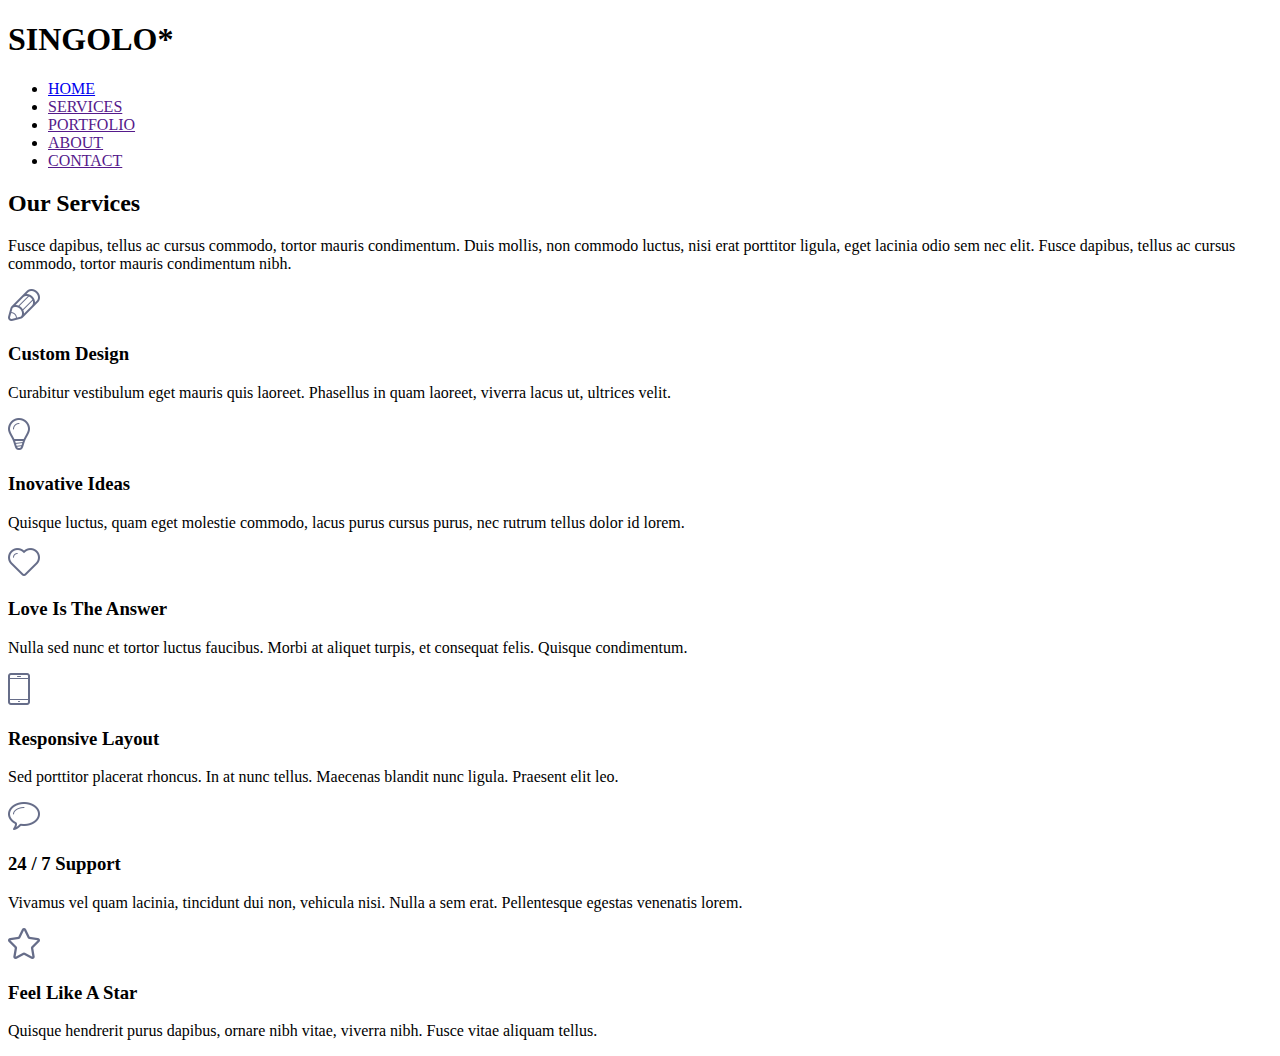
==== commit 3c66db8b: "refactor: two layout-3-columns blocks join in one, replace padding from article block to layout-3-co" ====
--- a/Singolo1.html
+++ b/Singolo1.html
@@ -1,133 +1,130 @@
 <!DOCTYPE html>
 <html lang="en">
-  <head>
-    <meta charset="UTF-8" />
-    <meta name="viewport" content="width=device-width, initial-scale=1.0" />
-    <title>Singolo1</title>
-    <link rel="stylesheet" href="./Singolo1.css" />
-  </head>
 
-  <body>
-    <header>
-      <div class="header">
-        <h1 class="logo">SINGOLO<span>*</span></h1>
-        <nav class="header__nav">
-          <ul class="nav-list">
-            <li class="list-item list-item_active"><a href="">HOME</a></li>
-            <li class="list-item"><a href="">SERVICES</a></li>
-            <li class="list-item"><a href="">PORTFOLIO</a></li>
-            <li class="list-item"><a href="">ABOUT</a></li>
-            <li class="list-item"><a href="">CONTACT</a></li>
-          </ul>
-        </nav>
+<head>
+  <meta charset="UTF-8" />
+  <meta name="viewport" content="width=device-width, initial-scale=1.0" />
+  <title>Singolo1</title>
+  <link rel="stylesheet" href="" />
+</head>
+
+<body>
+  <header>
+    <div class="header">
+      <h1 class="logo">SINGOLO<span>*</span></h1>
+      <nav class="header__nav">
+        <ul class="nav-list">
+          <li class="list-item list-item_active"><a href="./Singolo2.html">HOME</a></li>
+          <li class="list-item"><a href="">SERVICES</a></li>
+          <li class="list-item"><a href="">PORTFOLIO</a></li>
+          <li class="list-item"><a href="">ABOUT</a></li>
+          <li class="list-item"><a href="">CONTACT</a></li>
+        </ul>
+      </nav>
+    </div>
+  </header>
+
+  <div class="slider">
+    <div class="slider__arrows">
+      <a class="arrow arrow_left"></a>
+      <a class="arrow arrow_right"></a>
+    </div>
+    <div class="slider__img">
+      <div class="iphone iphone_vertical"></div>
+      <div class="shadow shadow_vertical"></div>
+      <div class="display display_vertical"></div>
+      <div class="iphone iphone_horizontal"></div>
+      <div class="shadow shadow_horizontal"></div>
+      <div class="display display_horizontal"></div>
+    </div>
+  </div>
+  <section class="services">
+    <div class="article">
+      <h2 class="article__header">Our Services</h2>
+      <p class="article__text">
+        Fusce dapibus, tellus ac cursus commodo, tortor mauris condimentum.
+        <span>Duis mollis, non commodo luctus, nisi erat porttitor ligula, eget
+          lacinia odio sem nec elit. Fusce dapibus, tellus ac cursus commodo,
+          tortor mauris condimentum nibh.</span>
+      </p>
+    </div>
+    <div class="layout-3-columns">
+      <div class="service">
+        <div class="service__icon">
+          <img src="./assets/images/services/pen.png" alt="pen" />
+        </div>
+        <div class="service__description">
+          <h3>Custom Design</h3>
+          <p>
+            Curabitur vestibulum eget mauris quis laoreet. Phasellus in quam
+            laoreet, viverra lacus ut, ultrices velit.
+          </p>
+        </div>
       </div>
-    </header>
+      <div class="service">
+        <div class="service__icon">
+          <img src="./assets/images/services/bulb.png" alt="bulb" />
+        </div>
+        <div class="service__description">
+          <h3>Inovative Ideas</h3>
+          <p>
+            Quisque luctus, quam eget molestie com&shy;modo, lacus purus
+            cursus purus, nec rutrum tellus dolor id lorem.
+          </p>
+        </div>
+      </div>
+      <div class="service">
+        <div class="service__icon">
+          <img src="./assets/images/services/heart.png" alt="heart" />
+        </div>
+        <div class="service__description">
+          <h3>Love Is The Answer</h3>
+          <p>
+            Nulla sed nunc et tortor luctus faucibus. Morbi at aliquet turpis,
+            et consequat felis. Quisque condimentum.
+          </p>
+        </div>
+      </div>
 
-    <div class="slider">
-      <div class="slider__arrows">
-        <a class="arrow arrow_left"></a>
-        <a class="arrow arrow_right"></a>
+      <div class="service">
+        <div class="service__icon">
+          <img src="./assets/images/services/phone.png" alt="phone" />
+        </div>
+        <div class="service__description">
+          <h3>Responsive Layout</h3>
+          <p>
+            Sed porttitor placerat rhoncus. In at nunc tellus. Maecenas
+            blandit nunc ligula. Prae&shy;sent elit leo.
+          </p>
+        </div>
       </div>
-      <div class="slider__img">
-        <div class="iphone iphone_vertical"></div>
-        <div class="shadow shadow_vertical"></div>
-        <div class="display display_vertical"></div>
-        <div class="iphone iphone_horizontal"></div>
-        <div class="shadow shadow_horizontal"></div>
-        <div class="display display_horizontal"></div>
+      <div class="service">
+        <div class="service__icon">
+          <img src="./assets/images/services/bubble.png" alt="bubble" />
+        </div>
+        <div class="service__description">
+          <h3>24 / 7 Support</h3>
+          <p>
+            Vivamus vel quam lacinia, tincidunt dui
+            <span>non, vehicula nisi. Nulla a sem erat. Pellen&shy;tesque egestas
+              venenatis lorem.</span>
+          </p>
+        </div>
+      </div>
+      <div class="service">
+        <div class="service__icon">
+          <img src="./assets/images/services/star.png" alt="star" />
+        </div>
+        <div class="service__description">
+          <h3>Feel Like A Star</h3>
+          <p>
+            Quisque hendrerit purus dapibus, ornare nibh vitae, viverra nibh.
+            Fusce vitae aliquam tellus.
+          </p>
+        </div>
       </div>
     </div>
-    <section class="services">
-      <div class="article">
-        <h2 class="article__header">Our Services</h2>
-        <p class="article__text">
-          Fusce dapibus, tellus ac cursus commodo, tortor mauris condimentum.
-          <span
-            >Duis mollis, non commodo luctus, nisi erat porttitor ligula, eget
-            lacinia odio sem nec elit. Fusce dapibus, tellus ac cursus commodo,
-            tortor mauris condimentum nibh.</span
-          >
-        </p>
-      </div>
-      <div class="layout-3-columns">
-        <div class="service">
-          <div class="service__icon">
-            <img src="./assets/images/services/pen.png" alt="pen" />
-          </div>
-          <div class="service__description">
-            <h3>Custom Design</h3>
-            <p>
-              Curabitur vestibulum eget mauris quis laoreet. Phasellus in quam
-              laoreet, viverra lacus ut, ultrices velit.
-            </p>
-          </div>
-        </div>
-        <div class="service">
-          <div class="service__icon">
-            <img src="./assets/images/services/bulb.png" alt="bulb" />
-          </div>
-          <div class="service__description">
-            <h3>Inovative Ideas</h3>
-            <p>
-              Quisque luctus, quam eget molestie com&shy;modo, lacus purus
-              cursus purus, nec rutrum tellus dolor id lorem.
-            </p>
-          </div>
-        </div>
-        <div class="service">
-          <div class="service__icon">
-            <img src="./assets/images/services/heart.png" alt="heart" />
-          </div>
-          <div class="service__description">
-            <h3>Love Is The Answer</h3>
-            <p>
-              Nulla sed nunc et tortor luctus faucibus. Morbi at aliquet turpis,
-              et consequat felis. Quisque condimentum.
-            </p>
-          </div>
-        </div>
-      </div>
-      <div class="layout-3-columns">
-        <div class="service">
-          <div class="service__icon">
-            <img src="./assets/images/services/phone.png" alt="phone" />
-          </div>
-          <div class="service__description">
-            <h3>Responsive Layout</h3>
-            <p>
-              Sed porttitor placerat rhoncus. In at nunc tellus. Maecenas
-              blandit nunc ligula. Prae&shy;sent elit leo.
-            </p>
-          </div>
-        </div>
-        <div class="service">
-          <div class="service__icon">
-            <img src="./assets/images/services/bubble.png" alt="bubble" />
-          </div>
-          <div class="service__description">
-            <h3>24 / 7 Support</h3>
-            <p>
-              Vivamus vel quam lacinia, tincidunt dui
-              <span
-                >non, vehicula nisi. Nulla a sem erat. Pellen&shy;tesque egestas
-                venenatis lorem.</span
-              >
-            </p>
-          </div>
-        </div>
-        <div class="service">
-          <div class="service__icon">
-            <img src="./assets/images/services/star.png" alt="star" />
-          </div>
-          <div class="service__description">
-            <h3>Feel Like A Star</h3>
-            <p>
-              Quisque hendrerit purus dapibus, ornare nibh vitae, viverra nibh.
-              Fusce vitae aliquam tellus.
-            </p>
-          </div>
-        </div>
-      </div>
-    </section>
-  </body>
-</html>
+  </section>
+</body>
+
+</html>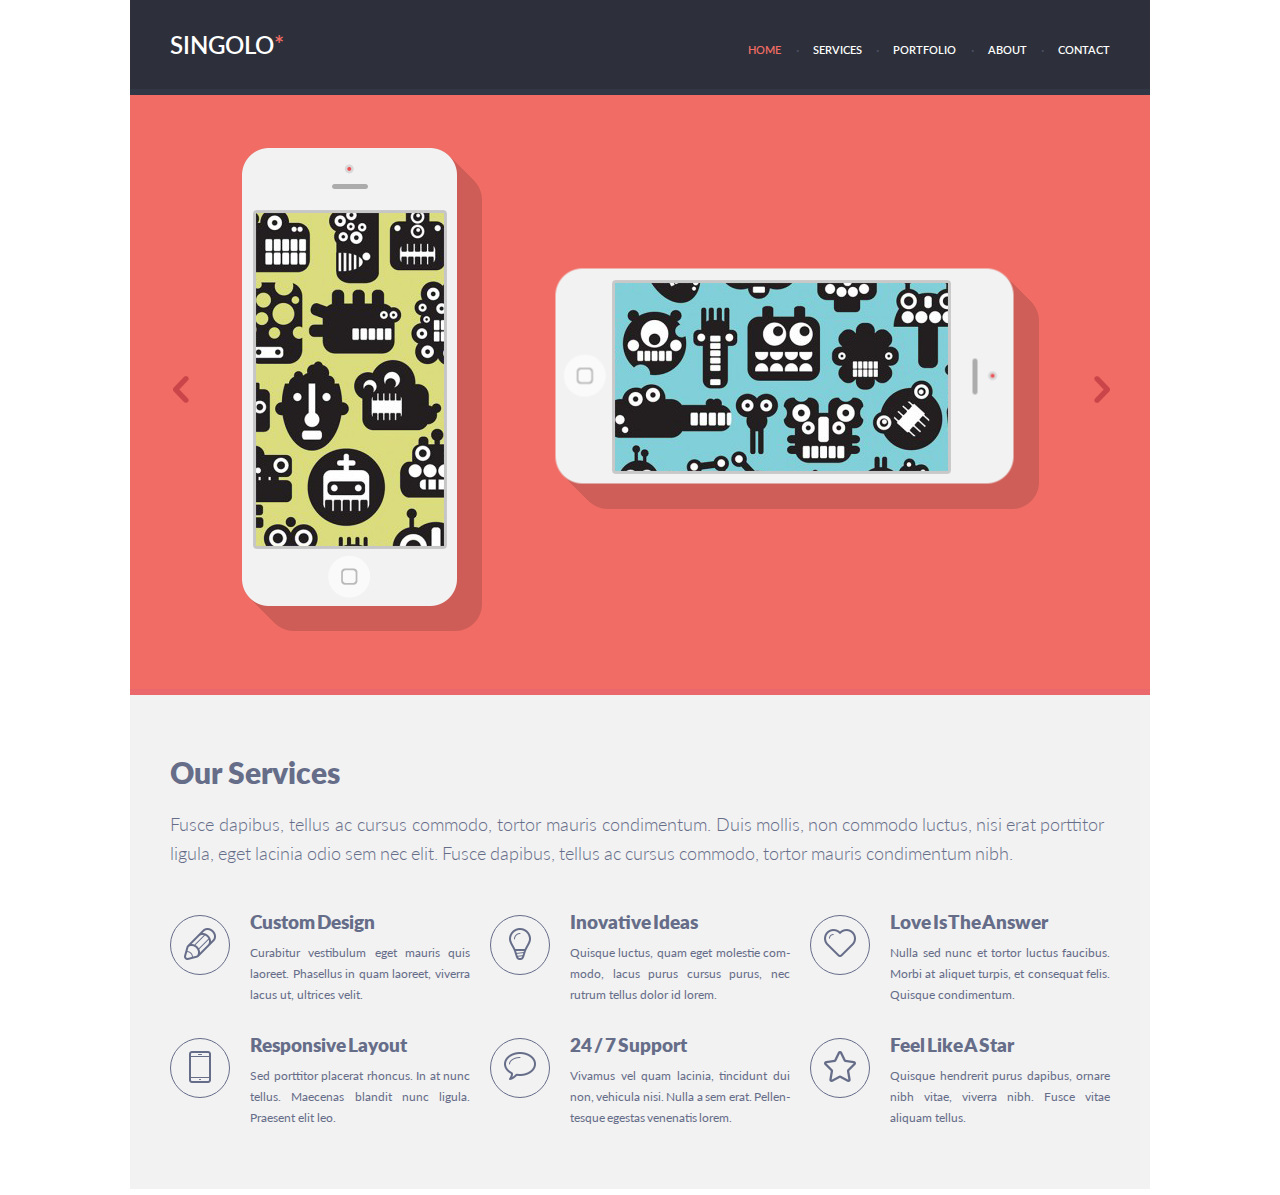
==== commit c33b9450: "feat: add section portfolio and images" ====
--- a/Singolo1.html
+++ b/Singolo1.html
@@ -5,7 +5,7 @@
   <meta charset="UTF-8" />
   <meta name="viewport" content="width=device-width, initial-scale=1.0" />
   <title>Singolo1</title>
-  <link rel="stylesheet" href="" />
+  <link rel="stylesheet" href="./Singolo1.css" />
 </head>
 
 <body>
@@ -14,7 +14,7 @@
       <h1 class="logo">SINGOLO<span>*</span></h1>
       <nav class="header__nav">
         <ul class="nav-list">
-          <li class="list-item list-item_active"><a href="./Singolo2.html">HOME</a></li>
+          <li class="list-item list-item_active"><a href="">HOME</a></li>
           <li class="list-item"><a href="">SERVICES</a></li>
           <li class="list-item"><a href="">PORTFOLIO</a></li>
           <li class="list-item"><a href="">ABOUT</a></li>
--- a/Singolo1.css
+++ b/Singolo1.css
@@ -0,0 +1,296 @@
+@font-face {
+  font-family: Lato-Bold;
+  src: url(./assets/fonts/Lato-Bold.ttf);
+  font-weight: normal;
+  font-style: normal;
+}
+
+@font-face {
+  font-family: Lato-Semibold;
+  src: url(./assets/fonts/Lato-Semibold.ttf);
+  font-weight: normal;
+  font-style: normal;
+}
+
+@font-face {
+  font-family: Lato-Black;
+  src: url(./assets/fonts/Lato-Black.ttf);
+  font-weight: normal;
+  font-style: normal;
+}
+
+@font-face {
+  font-family: Lato-Light;
+  src: url(./assets/fonts/Lato-Light.ttf);
+  font-weight: normal;
+  font-style: normal;
+}
+
+@font-face {
+  font-family: Lato-Regular;
+  src: url(./assets/fonts/Lato-Regular.ttf);
+  font-weight: normal;
+  font-style: normal;
+}
+
+* {
+  box-sizing: border-box;
+  margin: 0;
+}
+
+html {
+  font-size: 10px;
+}
+
+body {
+  font-size: 1.6rem;
+}
+
+header,
+section,
+.slider {
+  max-width: 1020px;
+  margin: auto;
+}
+
+a {
+  text-decoration: none;
+  color: inherit;
+  cursor: pointer;
+}
+
+.header {
+  height: 95px;
+  display: flex;
+  justify-content: space-between;
+  align-items: center;
+  padding: 0 30px;
+  border-bottom: solid 6px #323746;
+  background-color: #2d303a;
+}
+
+.logo {
+  padding: 0 10px;
+  font-family: Lato-Semibold;
+  text-decoration: none;
+  color: #ffffff;
+  font-size: 2.4rem;
+  font-stretch: condensed;
+}
+
+.logo span {
+  color: #f06c64;
+}
+
+.header__nav {
+  padding: 0 10px;
+}
+
+.nav-list {
+  display: flex;
+  padding-top: 10px;
+}
+
+.list-item {
+  position: relative;
+  margin-left: 31.5px;
+  font-size: 1.148rem;
+  font-family: Lato-Semibold;
+  list-style: none;
+  text-decoration: none;
+  color: #ffffff;
+}
+
+.list-item:hover {
+  color: #f06c64;
+}
+
+.list-item::before {
+  position: absolute;
+  left: -17px;
+  top: -6px;
+  font-size: 1.5rem;
+  color: #494e62;
+  content: ".";
+}
+
+.list-item:first-child::before {
+  display: none;
+}
+
+.list-item_active {
+  color: #f06c64;
+}
+
+.slider {
+  position: relative;
+  height: 600px;
+  border-bottom: solid 6px #ea676b;
+  background-color: #f06c64;
+}
+
+.arrow {
+  position: absolute;
+  display: block;
+  height: 31px;
+  width: 20px;
+  background-image: url(./assets/images/slider/chev.png);
+  background-repeat: no-repeat;
+  background-position: center;
+}
+
+.arrow_left {
+  top: 47%;
+  left: 4%;
+}
+
+.arrow_right {
+  top: 47%;
+  right: 3.7%;
+  transform: rotate(180deg);
+}
+
+.slider__img {
+  position: relative;
+}
+
+.iphone {
+  position: absolute;
+  z-index: 10;
+  width: 222px;
+  height: 465px;
+  background-image: url(./assets/images/slider/iPhone.png);
+  background-repeat: no-repeat;
+}
+
+.iphone_vertical {
+  top: 53px;
+  left: 112px;
+}
+
+.iphone_horizontal {
+  top: 52px;
+  left: 540px;
+  transform: rotate(90deg);
+}
+
+.shadow {
+  position: absolute;
+  width: 240px;
+  height: 490px;
+  background-image: url(./assets/images/slider/ShadowV.png);
+  background-repeat: no-repeat;
+}
+
+.shadow_vertical {
+  top: 53px;
+  left: 112px;
+}
+
+.shadow_horizontal {
+  top: 49px;
+  left: 551px;
+  transform: scale(1, -1) rotate(-90deg);
+}
+
+.display {
+  position: absolute;
+  z-index: 20;
+  width: 340px;
+  height: 340px;
+  background-repeat: no-repeat;
+}
+
+.display_vertical {
+  top: 115px;
+  left: 123px;
+  background-image: url(./assets/images/slider/displayV.png);
+}
+
+.display_horizontal {
+  top: 185px;
+  left: 482px;
+  background-image: url(./assets/images/slider/displayH.png);
+}
+
+.services {
+  height: 500px;
+  padding: 59px 30px 0;
+  border-bottom: solid 6px #ffffff;
+  background-color: #f2f2f2;
+  color: #666d89;
+}
+
+.article {
+  padding: 0 10px;
+}
+
+.article__header {
+  font-size: 3rem;
+  font-family: Lato-Black;
+}
+
+.article__text {
+  padding-top: 20px;
+  font-size: 1.8rem;
+  line-height: 2.9rem;
+  font-family: Lato-Light;
+}
+
+.article__text span {
+  word-spacing: -0.1rem;
+}
+
+.layout-3-columns {
+  display: flex;
+  flex-wrap: wrap;
+  padding-top: 47px;
+
+}
+
+.service {
+  display: flex;
+  margin-bottom: 33px;
+
+}
+
+.service__icon {
+  align-self: flex-start;
+  height: 60px;
+  width: 60px;
+  margin: 0 10px;
+  padding-top: 12px;
+  text-align: center;
+  border: solid 1.5px #666d89;
+  border-radius: 50%;
+}
+
+.service__icon img[alt="heart"],
+img[alt="bubble"] {
+  padding-top: 1px;
+}
+
+.service__description {
+  width: 220px;
+  margin: 0 10px;
+}
+
+.service__description h3 {
+  line-height: 1.5rem;
+  font-family: Lato-Black;
+  font-weight: bold;
+  word-spacing: -0.2rem;
+}
+
+.service__description p {
+  padding-top: 12px;
+  font-size: 1.2rem;
+  line-height: 2.1rem;
+  font-family: Lato-Regular;
+  text-align: justify;
+}
+
+.service__description p span {
+  text-align: left;
+  word-spacing: -0.1rem;
+}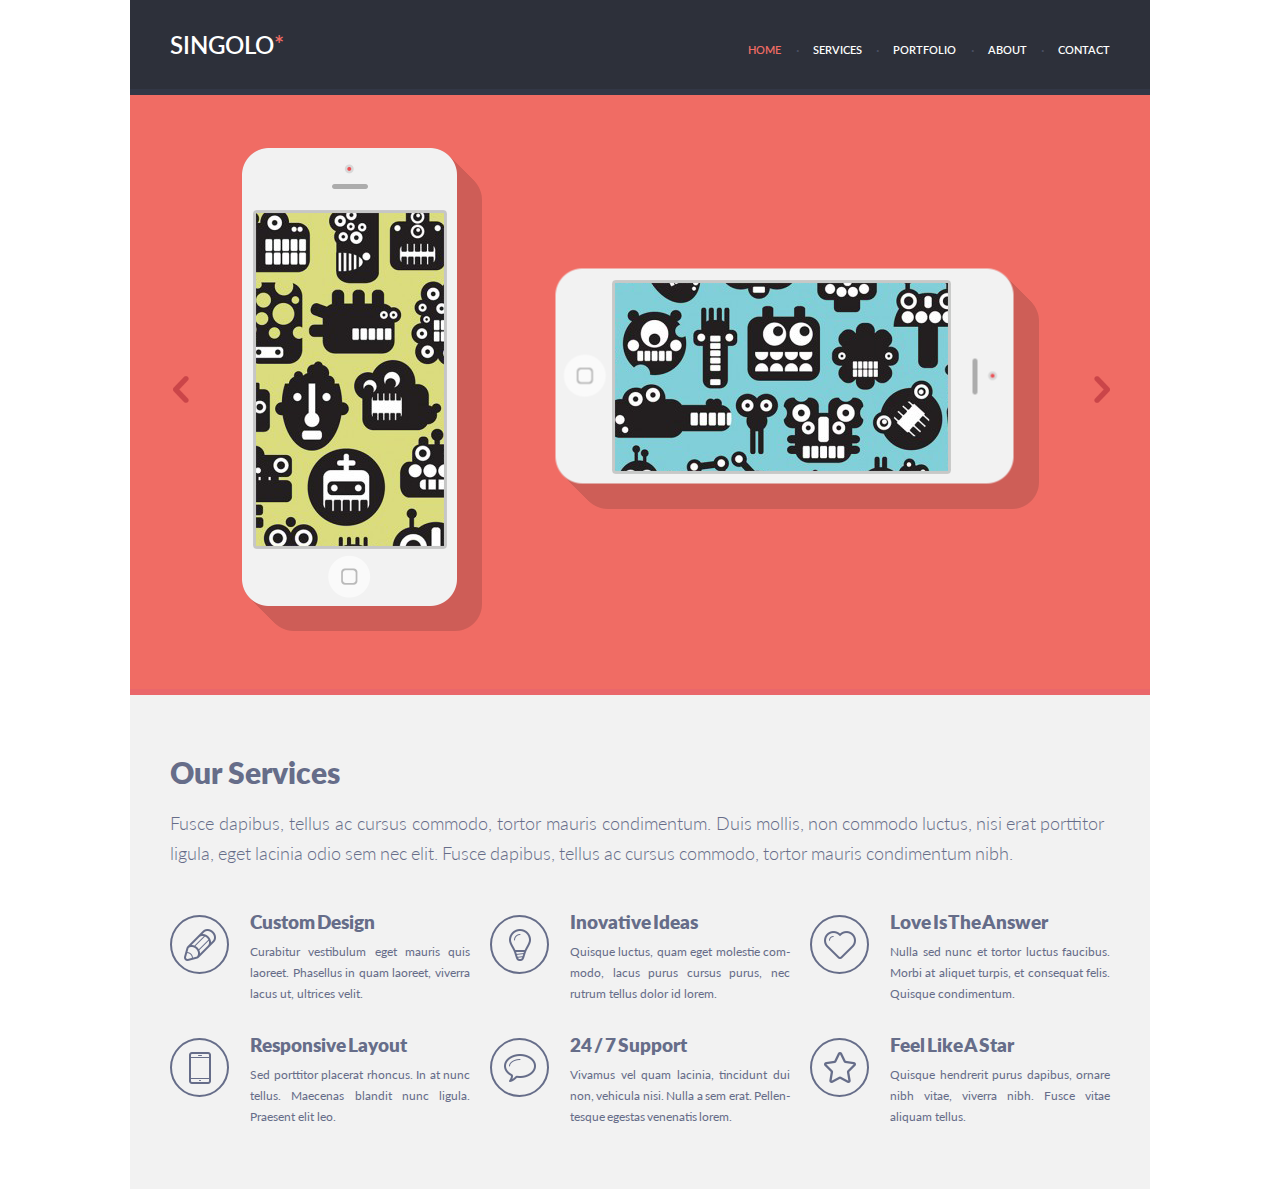
==== commit 286cc332: "refactor: styles Singolo1" ====
--- a/Singolo1.html
+++ b/Singolo1.html
@@ -53,36 +53,42 @@
         <div class="service__icon">
           <img src="./assets/images/services/pen.png" alt="pen" />
         </div>
-        <div class="service__description">
-          <h3>Custom Design</h3>
-          <p>
-            Curabitur vestibulum eget mauris quis laoreet. Phasellus in quam
-            laoreet, viverra lacus ut, ultrices velit.
-          </p>
+        <div class="service-description">
+          <div class="description">
+            <h3 class="description__header">Custom Design</h3>
+            <p class="description__text">
+              Curabitur vestibulum eget mauris quis laoreet. Phasellus in quam
+              laoreet, viverra lacus ut, ultrices velit.
+            </p>
+          </div>
         </div>
       </div>
       <div class="service">
         <div class="service__icon">
           <img src="./assets/images/services/bulb.png" alt="bulb" />
         </div>
-        <div class="service__description">
-          <h3>Inovative Ideas</h3>
-          <p>
-            Quisque luctus, quam eget molestie com&shy;modo, lacus purus
-            cursus purus, nec rutrum tellus dolor id lorem.
-          </p>
+        <div class="service-description">
+          <div class="description">
+            <h3 class="description__header">Inovative Ideas</h3>
+            <p class="description__text">
+              Quisque luctus, quam eget molestie com&shy;modo, lacus purus
+              cursus purus, nec rutrum tellus dolor id lorem.
+            </p>
+          </div>
         </div>
       </div>
       <div class="service">
         <div class="service__icon">
           <img src="./assets/images/services/heart.png" alt="heart" />
         </div>
-        <div class="service__description">
-          <h3>Love Is The Answer</h3>
-          <p>
-            Nulla sed nunc et tortor luctus faucibus. Morbi at aliquet turpis,
-            et consequat felis. Quisque condimentum.
-          </p>
+        <div class="service-description">
+          <div class="description">
+            <h3 class="description__header">Love Is The Answer</h3>
+            <p class="description__text">
+              Nulla sed nunc et tortor luctus faucibus. Morbi at aliquet turpis,
+              et consequat felis. Quisque condimentum.
+            </p>
+          </div>
         </div>
       </div>
 
@@ -90,37 +96,43 @@
         <div class="service__icon">
           <img src="./assets/images/services/phone.png" alt="phone" />
         </div>
-        <div class="service__description">
-          <h3>Responsive Layout</h3>
-          <p>
-            Sed porttitor placerat rhoncus. In at nunc tellus. Maecenas
-            blandit nunc ligula. Prae&shy;sent elit leo.
-          </p>
+        <div class="service-description">
+          <div class="description">
+            <h3 class="description__header">Responsive Layout</h3>
+            <p class="description__text">
+              Sed porttitor placerat rhoncus. In at nunc tellus. Maecenas
+              blandit nunc ligula. Prae&shy;sent elit leo.
+            </p>
+          </div>
         </div>
       </div>
       <div class="service">
         <div class="service__icon">
           <img src="./assets/images/services/bubble.png" alt="bubble" />
         </div>
-        <div class="service__description">
-          <h3>24 / 7 Support</h3>
-          <p>
-            Vivamus vel quam lacinia, tincidunt dui
-            <span>non, vehicula nisi. Nulla a sem erat. Pellen&shy;tesque egestas
-              venenatis lorem.</span>
-          </p>
+        <div class="service-description">
+          <div class="description">
+            <h3 class="description__header">24 / 7 Support</h3>
+            <p class="description__text">
+              Vivamus vel quam lacinia, tincidunt dui
+              <span>non, vehicula nisi. Nulla a sem erat. Pellen&shy;tesque egestas
+                venenatis lorem.</span>
+            </p>
+          </div>
         </div>
       </div>
       <div class="service">
         <div class="service__icon">
           <img src="./assets/images/services/star.png" alt="star" />
         </div>
-        <div class="service__description">
-          <h3>Feel Like A Star</h3>
-          <p>
-            Quisque hendrerit purus dapibus, ornare nibh vitae, viverra nibh.
-            Fusce vitae aliquam tellus.
-          </p>
+        <div class="service-description">
+          <div class="description">
+            <h3 class="description__header">Feel Like A Star</h3>
+            <p class="description__text">
+              Quisque hendrerit purus dapibus, ornare nibh vitae, viverra nibh.
+              Fusce vitae aliquam tellus.
+            </p>
+          </div>
         </div>
       </div>
     </div>
--- a/Singolo1.css
+++ b/Singolo1.css
@@ -231,9 +231,9 @@
 }
 
 .article__text {
-  padding-top: 20px;
+  padding-top: 18px;
   font-size: 1.8rem;
-  line-height: 2.9rem;
+  line-height: 3rem;
   font-family: Lato-Light;
 }
 
@@ -250,47 +250,43 @@
 
 .service {
   display: flex;
-  margin-bottom: 33px;
+  margin-bottom: 34px;
+  width: 320px;
 
 }
 
 .service__icon {
+  display: flex;
   align-self: flex-start;
-  height: 60px;
-  width: 60px;
-  margin: 0 10px;
-  padding-top: 12px;
-  text-align: center;
-  border: solid 1.5px #666d89;
+  height: 59px;
+  width: 59px;
+  margin: 0 11px 0 10px;
+  align-items: center;
+  justify-content: center;
+  border: solid 2px #666d89;
   border-radius: 50%;
 }
 
-.service__icon img[alt="heart"],
-img[alt="bubble"] {
-  padding-top: 1px;
-}
-
-.service__description {
+.service-description {
   width: 220px;
   margin: 0 10px;
 }
 
-.service__description h3 {
+.description__header {
   line-height: 1.5rem;
   font-family: Lato-Black;
-  font-weight: bold;
   word-spacing: -0.2rem;
 }
 
-.service__description p {
-  padding-top: 12px;
+.description__text {
+  padding-top: 11px;
   font-size: 1.2rem;
   line-height: 2.1rem;
   font-family: Lato-Regular;
   text-align: justify;
 }
 
-.service__description p span {
+.description__text span {
   text-align: left;
   word-spacing: -0.1rem;
 }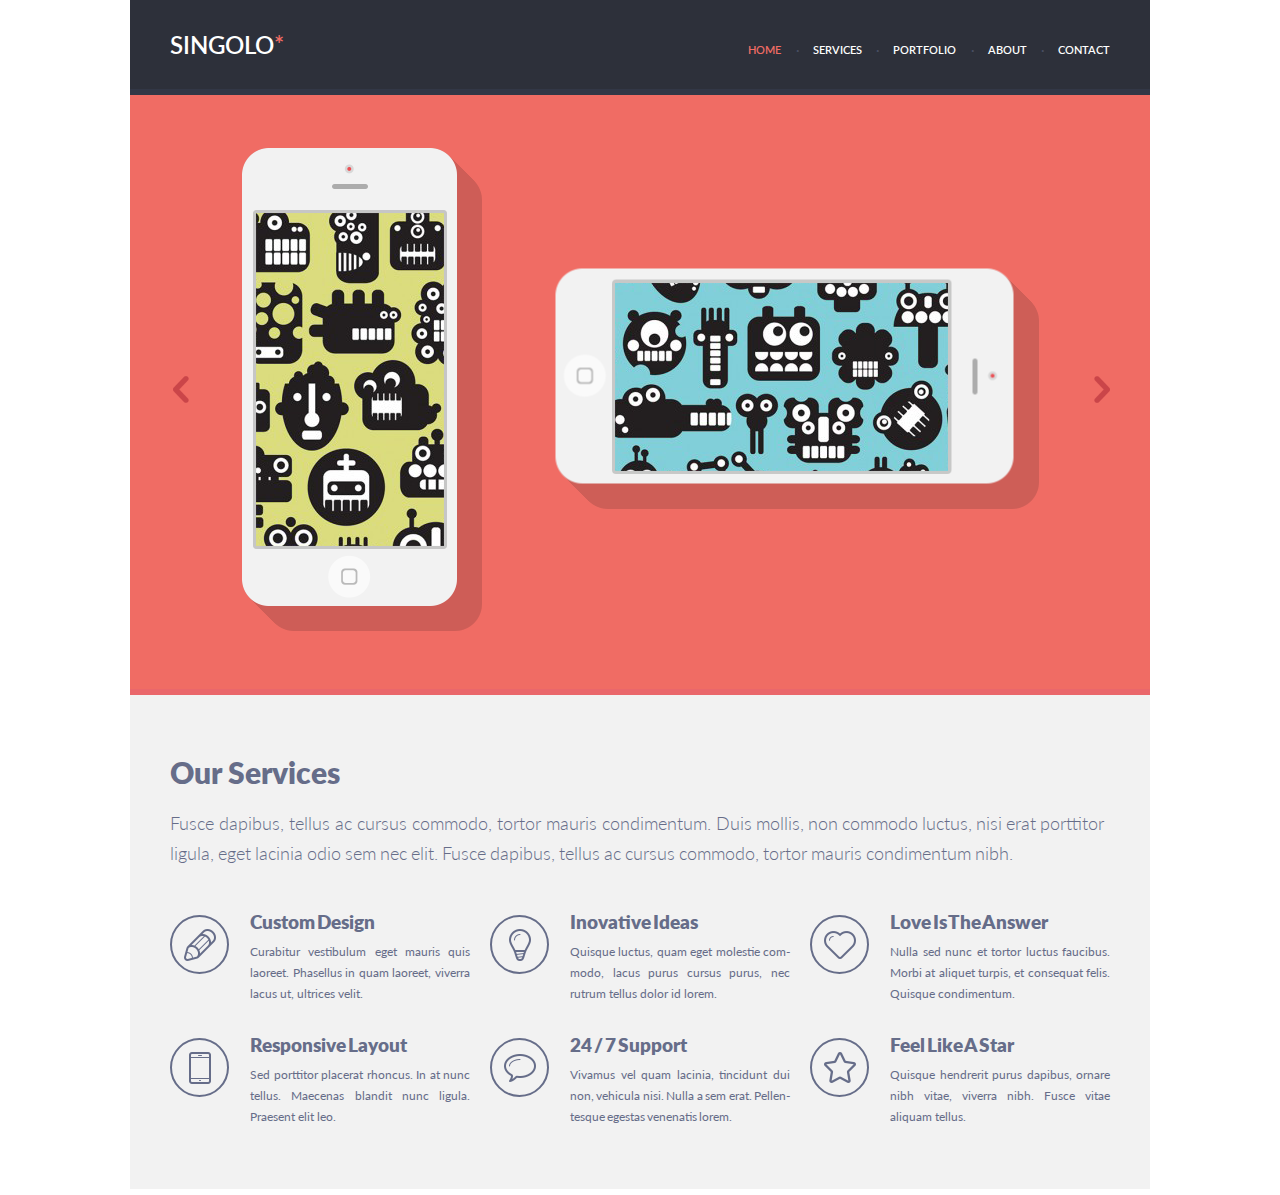
==== commit d9b0eb52: "feat: add Singolo3" ====
--- a/Singolo1.html
+++ b/Singolo1.html
@@ -5,7 +5,7 @@
   <meta charset="UTF-8" />
   <meta name="viewport" content="width=device-width, initial-scale=1.0" />
   <title>Singolo1</title>
-  <link rel="stylesheet" href="./Singolo1.css" />
+  <link rel="stylesheet" href="./Singolo1.css">
 </head>
 
 <body>
--- a/Singolo1.css
+++ b/Singolo1.css
@@ -48,6 +48,7 @@
 
 header,
 section,
+footer,
 .slider {
   max-width: 1020px;
   margin: auto;
